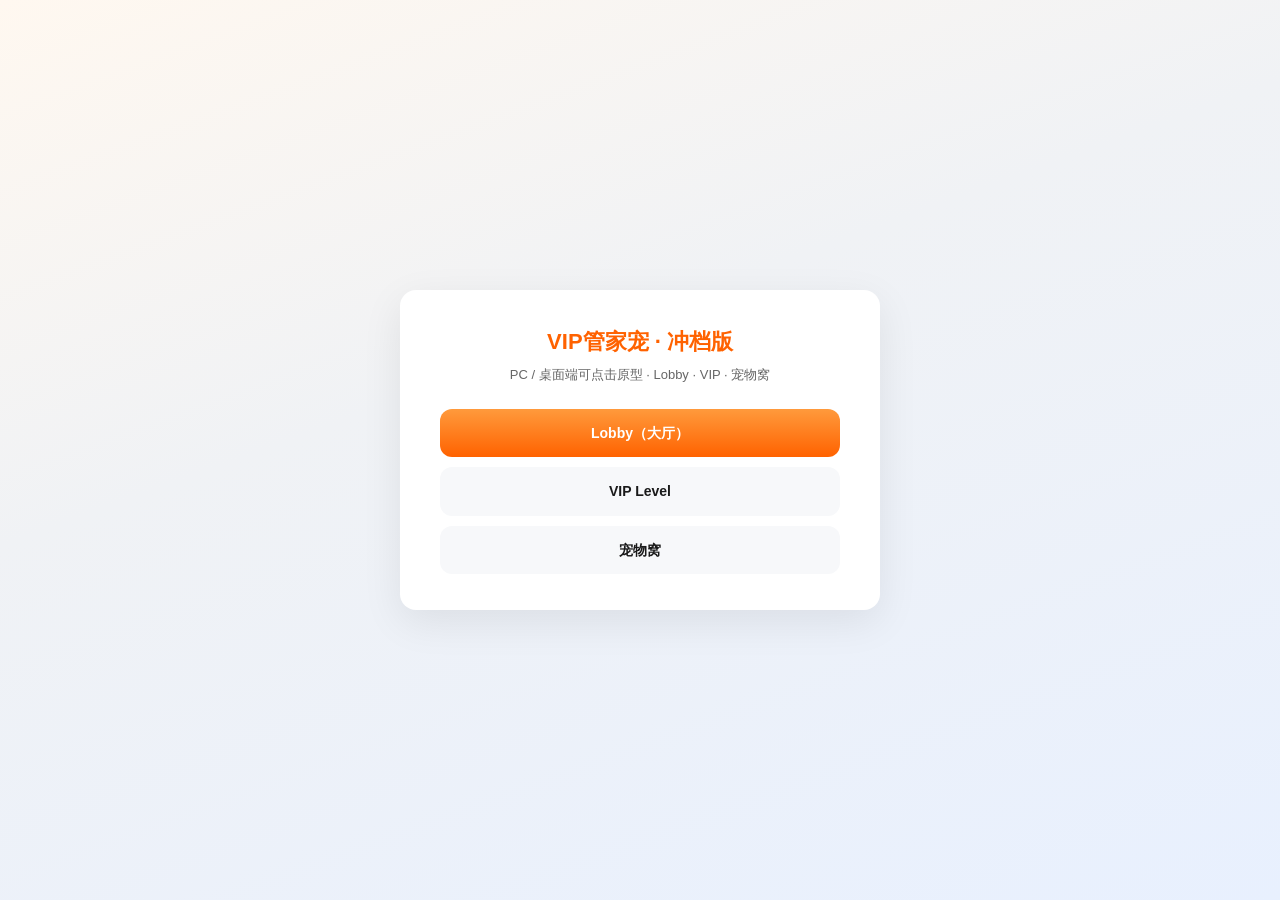
==== c-end/index.html @ 407ac178 "Add VIP管家宠 C-end prototype with Philippine mythic pets and form UI sheets. Lock the clickable PC/H5 " ====
<!DOCTYPE html>
<html lang="zh-CN">
<head>
  <meta charset="UTF-8">
  <meta name="viewport" content="width=device-width, initial-scale=1.0">
  <title>VIP管家宠 · PC 端入口</title>
  <link rel="stylesheet" href="css/styles.css">
</head>
<body>
  <div class="entry-page">
    <div class="entry-card">
      <h1>VIP管家宠 · 冲档版</h1>
      <p>PC / 桌面端可点击原型 · Lobby · VIP · 宠物窝</p>
      <div class="entry-links">
        <a class="primary" href="lobby.html">Lobby（大厅）</a>
        <a class="secondary" href="vip.html">VIP Level</a>
        <a class="secondary" href="pet.html">宠物窝</a>
      </div>
    </div>
  </div>
</body>
</html>
---- c-end/css/styles.css ----
/* VIP管家宠 · 冲档版 — Juan365-like bright lobby */

:root {
  --bg: #f0f2f5;
  --bg-soft: #f7f8fa;
  --card: #ffffff;
  --text: #1a1a1a;
  --text-2: #666;
  --text-3: #999;
  --border: #e8e8e8;
  --orange: #ff7a00;
  --orange-deep: #ff6200;
  --orange-soft: #fff4eb;
  --green: #22c55e;
  --green-deep: #16a34a;
  --blue: #3b82f6;
  --blue-banner: #1d6fe8;
  --red: #ef4444;
  --gold: #f5a623;
  --shadow: 0 2px 8px rgba(0, 0, 0, 0.06);
  --radius: 12px;
  --radius-sm: 8px;
  --sidebar-w: 220px;
  --header-h: 56px;
  --font: "Segoe UI", "PingFang SC", "Hiragino Sans GB", "Microsoft YaHei", sans-serif;
}

*,
*::before,
*::after {
  box-sizing: border-box;
  margin: 0;
  padding: 0;
}

html,
body {
  height: 100%;
  font-family: var(--font);
  background: var(--bg);
  color: var(--text);
  font-size: 14px;
  line-height: 1.45;
  -webkit-font-smoothing: antialiased;
}

a {
  color: inherit;
  text-decoration: none;
}

button {
  font-family: inherit;
  cursor: pointer;
  border: none;
  background: none;
}

img {
  max-width: 100%;
  display: block;
}

/* ——— Header ——— */
.c-header {
  position: sticky;
  top: 0;
  z-index: 100;
  height: var(--header-h);
  background: #fff;
  border-bottom: 1px solid var(--border);
  display: flex;
  align-items: center;
  padding: 0 20px;
  gap: 16px;
}

.c-logo {
  display: flex;
  align-items: center;
  gap: 8px;
  font-weight: 800;
  font-size: 20px;
  letter-spacing: -0.02em;
  color: var(--orange);
  flex-shrink: 0;
}

.c-logo-mark {
  width: 32px;
  height: 32px;
  border-radius: 8px;
  background: linear-gradient(135deg, #ff9a3c, #ff6200);
  display: grid;
  place-items: center;
  color: #fff;
  font-size: 14px;
  font-weight: 900;
  box-shadow: 0 2px 6px rgba(255, 98, 0, 0.35);
}

.c-search {
  width: 36px;
  height: 36px;
  border-radius: 50%;
  display: grid;
  place-items: center;
  color: var(--text-2);
  transition: background 0.15s;
}
.c-search:hover {
  background: var(--bg);
}

.c-header-spacer {
  flex: 1;
}

.c-balances {
  display: flex;
  flex-direction: column;
  gap: 2px;
  font-size: 13px;
  font-weight: 600;
  line-height: 1.2;
}

.c-bal-row {
  display: flex;
  align-items: center;
  gap: 6px;
}

.c-coin {
  width: 18px;
  height: 18px;
  border-radius: 50%;
  display: grid;
  place-items: center;
  font-size: 10px;
  font-weight: 800;
  color: #fff;
}
.c-coin.p {
  background: linear-gradient(135deg, #f5c542, #e8961a);
}
.c-coin.g {
  background: linear-gradient(135deg, #ff8a65, #e53935);
}

.c-btn-refresh {
  width: 28px;
  height: 28px;
  border-radius: 50%;
  color: var(--text-3);
  display: grid;
  place-items: center;
  transition: transform 0.4s;
}
.c-btn-refresh.spinning {
  animation: spin 0.7s linear;
}
@keyframes spin {
  to {
    transform: rotate(360deg);
  }
}

.c-btn-deposit {
  background: linear-gradient(180deg, #ff9a3c, var(--orange-deep));
  color: #fff;
  font-weight: 700;
  font-size: 14px;
  padding: 8px 22px;
  border-radius: 20px;
  box-shadow: 0 2px 8px rgba(255, 98, 0, 0.35);
  transition: transform 0.12s, filter 0.12s;
}
.c-btn-deposit:hover {
  filter: brightness(1.05);
  transform: translateY(-1px);
}

.c-avatar {
  width: 36px;
  height: 36px;
  border-radius: 50%;
  background: linear-gradient(135deg, #ffe0b2, #ffcc80);
  border: 2px solid #fff;
  box-shadow: 0 0 0 1px var(--border);
  display: grid;
  place-items: center;
  font-size: 16px;
  position: relative;
}
.c-avatar .crown {
  position: absolute;
  top: -8px;
  right: -4px;
  font-size: 12px;
}

.c-icon-btn {
  width: 36px;
  height: 36px;
  border-radius: 50%;
  display: grid;
  place-items: center;
  color: var(--text-2);
}
.c-icon-btn:hover {
  background: var(--bg);
}

/* ——— Layout ——— */
.c-layout {
  display: grid;
  grid-template-columns: var(--sidebar-w) 1fr;
  min-height: calc(100vh - var(--header-h));
  max-width: 1400px;
  margin: 0 auto;
}

.c-sidebar {
  padding: 12px 10px 24px;
  display: flex;
  flex-direction: column;
  gap: 10px;
}

.c-main {
  padding: 12px 16px 40px;
  min-width: 0;
}

/* ——— Sidebar cards ——— */
.side-card {
  background: var(--card);
  border-radius: var(--radius);
  padding: 12px;
  box-shadow: var(--shadow);
}

.side-card.cashback {
  display: flex;
  flex-direction: column;
  gap: 8px;
}

.cb-row {
  display: flex;
  align-items: center;
  justify-content: space-between;
  gap: 8px;
}

.cb-label {
  font-size: 12px;
  color: var(--text-2);
}
.cb-amount {
  font-size: 18px;
  font-weight: 800;
  color: var(--text);
}
.cb-amount.mystery {
  letter-spacing: 2px;
  color: var(--text-3);
}

.cb-timer {
  font-size: 11px;
  color: var(--orange);
  font-weight: 600;
}

.btn-claim {
  background: var(--green);
  color: #fff;
  font-weight: 700;
  font-size: 12px;
  padding: 6px 14px;
  border-radius: 16px;
  white-space: nowrap;
  transition: filter 0.12s, transform 0.12s;
}
.btn-claim:hover:not(:disabled) {
  filter: brightness(1.08);
  transform: scale(1.03);
}
.btn-claim:disabled {
  background: #bbb;
  cursor: not-allowed;
}

.btn-claim-orange {
  background: var(--orange);
}

/* Bonus Mission / XP bar */
.mission-card {
  background: var(--card);
  border-radius: var(--radius);
  padding: 12px;
  box-shadow: var(--shadow);
  cursor: pointer;
  transition: box-shadow 0.15s, transform 0.15s;
  border: 1px solid transparent;
}
.mission-card:hover {
  border-color: #ffd4a8;
  box-shadow: 0 4px 14px rgba(255, 122, 0, 0.15);
  transform: translateY(-1px);
}

.mission-title {
  display: flex;
  align-items: center;
  justify-content: space-between;
  font-weight: 700;
  font-size: 13px;
  margin-bottom: 8px;
}
.mission-title .link {
  font-size: 11px;
  color: var(--orange);
  font-weight: 600;
}

.mission-pct {
  font-size: 12px;
  color: var(--orange);
  font-weight: 700;
}

.xp-bar {
  height: 8px;
  background: #eee;
  border-radius: 4px;
  overflow: hidden;
  margin-bottom: 6px;
}
.xp-bar-fill {
  height: 100%;
  background: linear-gradient(90deg, #ffb347, var(--orange));
  border-radius: 4px;
  transition: width 0.45s ease;
}

.mission-hint {
  font-size: 11px;
  color: var(--text-3);
  line-height: 1.4;
}

/* Pet HUD */
.pet-hud {
  background: linear-gradient(135deg, #fff8f0, #fff);
  border: 1px solid #ffe0c2;
  border-radius: var(--radius);
  padding: 12px;
  display: flex;
  gap: 10px;
  align-items: center;
  box-shadow: var(--shadow);
}

.pet-avatar {
  width: 52px;
  height: 52px;
  border-radius: 50%;
  background: linear-gradient(160deg, #ffe8c8, #ffc07a);
  display: grid;
  place-items: center;
  font-size: 28px;
  position: relative;
  flex-shrink: 0;
  box-shadow: inset 0 -4px 8px rgba(255, 122, 0, 0.15);
}

.pet-badge {
  position: absolute;
  bottom: -4px;
  right: -6px;
  background: linear-gradient(135deg, #ff9a3c, #ff6200);
  color: #fff;
  font-size: 9px;
  font-weight: 800;
  padding: 2px 6px;
  border-radius: 8px;
  border: 2px solid #fff;
  white-space: nowrap;
}

.pet-info {
  flex: 1;
  min-width: 0;
}
.pet-name {
  font-weight: 700;
  font-size: 13px;
}
.pet-xp-text {
  font-size: 11px;
  color: var(--text-3);
  margin-top: 2px;
}

/* Daily tasks */
.tasks-card {
  background: linear-gradient(180deg, #fff5eb, #fff);
  border-radius: var(--radius);
  padding: 12px;
  box-shadow: var(--shadow);
  border: 1px solid #ffe8d0;
}
.tasks-head {
  display: flex;
  align-items: center;
  gap: 8px;
  font-weight: 800;
  color: var(--orange-deep);
  margin-bottom: 10px;
  font-size: 13px;
}
.tasks-head .chest {
  font-size: 20px;
}

.task-item {
  display: flex;
  align-items: center;
  gap: 8px;
  padding: 8px 0;
  border-top: 1px solid #f5e6d6;
  font-size: 12px;
}
.task-item:first-of-type {
  border-top: none;
}
.task-desc {
  flex: 1;
  color: var(--text);
}
.task-xp {
  color: var(--orange);
  font-weight: 700;
  font-size: 11px;
}
.btn-task {
  background: var(--orange);
  color: #fff;
  font-size: 11px;
  font-weight: 700;
  padding: 4px 10px;
  border-radius: 12px;
}
.btn-task:disabled,
.btn-task.done {
  background: #ccc;
  cursor: default;
}

/* Nav menu */
.side-nav {
  background: var(--card);
  border-radius: var(--radius);
  padding: 6px;
  box-shadow: var(--shadow);
}
.nav-item {
  display: flex;
  align-items: center;
  gap: 10px;
  padding: 10px 12px;
  border-radius: 8px;
  font-size: 13px;
  color: var(--text-2);
  transition: background 0.12s;
}
.nav-item:hover {
  background: var(--bg-soft);
}
.nav-item.active {
  background: #fff0e6;
  color: var(--orange-deep);
  font-weight: 700;
}
.nav-item .ico {
  width: 20px;
  text-align: center;
  font-size: 16px;
}

.quick-links {
  display: flex;
  gap: 8px;
  justify-content: space-around;
  padding: 8px 4px;
}
.ql {
  display: flex;
  flex-direction: column;
  align-items: center;
  gap: 4px;
  font-size: 10px;
  color: var(--text-2);
}
.ql-ico {
  width: 36px;
  height: 36px;
  border-radius: 50%;
  background: var(--bg);
  display: grid;
  place-items: center;
  font-size: 16px;
}

.promo-row {
  display: flex;
  gap: 6px;
  margin-top: 4px;
}
.promo-row input {
  flex: 1;
  border: 1px solid var(--border);
  border-radius: 16px;
  padding: 6px 12px;
  font-size: 12px;
  outline: none;
}
.promo-row input:focus {
  border-color: var(--orange);
}

/* ——— Hero banner ——— */
.hero-banner {
  border-radius: var(--radius);
  overflow: hidden;
  background: linear-gradient(105deg, #1a5fd4 0%, #3b82f6 45%, #60a5fa 100%);
  min-height: 160px;
  position: relative;
  color: #fff;
  padding: 28px 32px;
  margin-bottom: 14px;
  box-shadow: 0 4px 16px rgba(29, 111, 232, 0.25);
}
.hero-banner::after {
  content: "";
  position: absolute;
  right: -20px;
  top: -30px;
  width: 220px;
  height: 220px;
  border-radius: 50%;
  background: rgba(255, 255, 255, 0.08);
  pointer-events: none;
}
.hero-kicker {
  font-size: 12px;
  opacity: 0.85;
  font-weight: 600;
  letter-spacing: 0.04em;
  text-transform: uppercase;
}
.hero-title {
  font-size: 28px;
  font-weight: 900;
  margin: 6px 0 8px;
  letter-spacing: -0.02em;
}
.hero-sub {
  font-size: 13px;
  opacity: 0.9;
  max-width: 420px;
}
.hero-coins {
  position: absolute;
  right: 40px;
  top: 50%;
  transform: translateY(-50%);
  font-size: 64px;
  opacity: 0.9;
  animation: floatY 3s ease-in-out infinite;
}
@keyframes floatY {
  0%,
  100% {
    transform: translateY(-50%);
  }
  50% {
    transform: translateY(calc(-50% - 8px));
  }
}

/* ——— VIP rush panel (replaces game halls) ——— */
.section-head {
  display: flex;
  align-items: center;
  justify-content: space-between;
  margin-bottom: 12px;
  gap: 12px;
  flex-wrap: wrap;
}
.section-title {
  font-size: 16px;
  font-weight: 800;
  display: flex;
  align-items: center;
  gap: 8px;
}
.section-actions {
  display: flex;
  gap: 8px;
  align-items: center;
}

.btn-ghost {
  background: #fff;
  border: 1px solid var(--border);
  color: var(--text-2);
  font-size: 12px;
  padding: 7px 12px;
  border-radius: 16px;
}
.btn-ghost:hover {
  border-color: var(--orange);
  color: var(--orange);
}

.btn-vip-cta {
  background: linear-gradient(180deg, #ff9a3c, var(--orange-deep));
  color: #fff;
  font-weight: 700;
  font-size: 13px;
  padding: 8px 16px;
  border-radius: 18px;
  box-shadow: 0 2px 8px rgba(255, 122, 0, 0.28);
  display: inline-flex;
  align-items: center;
  text-decoration: none;
  transition: transform 0.12s, filter 0.12s;
}
.btn-vip-cta:hover {
  filter: brightness(1.06);
  transform: translateY(-1px);
  color: #fff;
}

.vip-rush-panel {
  background: var(--card);
  border-radius: var(--radius);
  padding: 16px 18px;
  box-shadow: var(--shadow);
  border: 1px solid var(--border);
}
.rush-copy {
  font-size: 13px;
  color: var(--text-2);
  line-height: 1.55;
}
.rush-copy p {
  margin: 0 0 8px;
}
.rush-note {
  font-size: 12px;
  color: var(--text-3);
  margin-bottom: 0 !important;
}

/* ——— Feature cards row ——— */
.feature-row {
  display: grid;
  grid-template-columns: 1.4fr 1fr 1fr;
  gap: 12px;
  margin-bottom: 16px;
}
.feat-card {
  border-radius: var(--radius);
  overflow: hidden;
  min-height: 110px;
  position: relative;
  color: #fff;
  padding: 16px;
  box-shadow: var(--shadow);
}
.feat-card.video {
  background: linear-gradient(160deg, #0e4a7a, #1a6bb5);
  cursor: pointer;
}
.feat-card.video:hover {
  filter: brightness(1.05);
}
.feat-card.brand {
  background: linear-gradient(160deg, #1e3a5f, #2d5a87);
}
.feat-card.color {
  background: linear-gradient(160deg, #c2410c, #ea580c);
}
.feat-label {
  font-size: 11px;
  opacity: 0.8;
}
.feat-title {
  font-size: 16px;
  font-weight: 800;
  margin-top: 4px;
}
.feat-bar {
  position: absolute;
  bottom: 0;
  left: 0;
  right: 0;
  background: rgba(0, 0, 0, 0.35);
  padding: 6px 12px;
  font-size: 11px;
  font-weight: 600;
}

/* Floating right rail */
.float-rail {
  position: fixed;
  right: 16px;
  top: 50%;
  transform: translateY(-50%);
  display: flex;
  flex-direction: column;
  gap: 10px;
  z-index: 50;
}
.float-btn {
  width: 52px;
  height: 52px;
  border-radius: 50%;
  background: #fff;
  box-shadow: 0 4px 14px rgba(0, 0, 0, 0.12);
  display: grid;
  place-items: center;
  font-size: 22px;
  transition: transform 0.15s;
  position: relative;
}
.float-btn:hover {
  transform: scale(1.08);
}
.float-btn .tip {
  position: absolute;
  right: 60px;
  background: rgba(0, 0, 0, 0.75);
  color: #fff;
  font-size: 10px;
  padding: 4px 8px;
  border-radius: 4px;
  white-space: nowrap;
  opacity: 0;
  pointer-events: none;
  transition: opacity 0.15s;
}
.float-btn:hover .tip {
  opacity: 1;
}

/* Marquee footer */
.c-marquee {
  position: fixed;
  bottom: 0;
  left: 0;
  right: 0;
  background: #fff;
  border-top: 1px solid var(--border);
  padding: 6px 0;
  font-size: 11px;
  color: var(--text-3);
  overflow: hidden;
  z-index: 40;
  white-space: nowrap;
}
.c-marquee span {
  display: inline-block;
  padding-left: 100%;
  animation: marquee 28s linear infinite;
}
@keyframes marquee {
  to {
    transform: translateX(-100%);
  }
}

/* ——— Toast & XP float ——— */
.toast-wrap {
  position: fixed;
  top: 72px;
  left: 50%;
  transform: translateX(-50%);
  z-index: 300;
  display: flex;
  flex-direction: column;
  gap: 8px;
  align-items: center;
  pointer-events: none;
}
.toast {
  background: rgba(26, 26, 26, 0.88);
  color: #fff;
  padding: 10px 18px;
  border-radius: 20px;
  font-size: 13px;
  font-weight: 600;
  animation: toastIn 0.25s ease, toastOut 0.3s ease 2.2s forwards;
  box-shadow: 0 4px 16px rgba(0, 0, 0, 0.2);
}
.toast.success {
  background: rgba(22, 163, 74, 0.92);
}
@keyframes toastIn {
  from {
    opacity: 0;
    transform: translateY(-8px);
  }
}
@keyframes toastOut {
  to {
    opacity: 0;
    transform: translateY(-12px);
  }
}

.xp-float {
  position: fixed;
  z-index: 310;
  font-size: 18px;
  font-weight: 900;
  color: var(--orange);
  text-shadow: 0 1px 0 #fff, 0 2px 8px rgba(255, 122, 0, 0.4);
  pointer-events: none;
  animation: xpRise 1.1s ease-out forwards;
}
@keyframes xpRise {
  0% {
    opacity: 1;
    transform: translateY(0) scale(1);
  }
  100% {
    opacity: 0;
    transform: translateY(-60px) scale(1.2);
  }
}

/* ——— Level-up modal ——— */
.modal-overlay {
  position: fixed;
  inset: 0;
  background: rgba(0, 0, 0, 0.45);
  z-index: 400;
  display: flex;
  align-items: center;
  justify-content: center;
  opacity: 0;
  pointer-events: none;
  transition: opacity 0.2s;
  padding: 20px;
}
.modal-overlay.open {
  opacity: 1;
  pointer-events: auto;
}

.modal {
  background: #fff;
  border-radius: 16px;
  padding: 28px 24px;
  max-width: 400px;
  width: 100%;
  text-align: center;
  box-shadow: 0 20px 60px rgba(0, 0, 0, 0.2);
  transform: scale(0.9);
  transition: transform 0.25s cubic-bezier(0.22, 1, 0.36, 1);
}
.modal-overlay.open .modal {
  transform: scale(1);
}

.levelup-burst {
  font-size: 56px;
  animation: bounceIn 0.5s ease;
}
@keyframes bounceIn {
  0% {
    transform: scale(0);
  }
  60% {
    transform: scale(1.15);
  }
  100% {
    transform: scale(1);
  }
}
.modal h3 {
  font-size: 22px;
  font-weight: 900;
  margin: 8px 0;
  color: var(--orange-deep);
}
.modal p {
  color: var(--text-2);
  font-size: 13px;
  margin-bottom: 18px;
}
.modal .btn-ok {
  background: linear-gradient(180deg, #ff9a3c, var(--orange-deep));
  color: #fff;
  font-weight: 700;
  padding: 10px 32px;
  border-radius: 20px;
}

/* Support claim modal */
.benefit-list {
  text-align: left;
  margin: 12px 0 18px;
  font-size: 13px;
  color: var(--text-2);
  line-height: 1.6;
}

/* ——— VIP PAGE ——— */
.vip-page {
  max-width: 1100px;
  margin: 0 auto;
  padding: 16px 20px 48px;
}

.vip-back {
  display: inline-flex;
  align-items: center;
  gap: 6px;
  font-size: 13px;
  color: var(--text-2);
  margin-bottom: 14px;
  font-weight: 600;
}
.vip-back:hover {
  color: var(--orange);
}

.vip-top {
  display: grid;
  grid-template-columns: 1fr 1.15fr;
  gap: 14px;
  margin-bottom: 16px;
}

.status-card {
  background: linear-gradient(135deg, #ff9a3c 0%, #ff6200 55%, #ff4d00 100%);
  border-radius: 14px;
  padding: 20px;
  color: #fff;
  display: flex;
  gap: 16px;
  align-items: center;
  box-shadow: 0 6px 20px rgba(255, 98, 0, 0.35);
  position: relative;
  overflow: hidden;
  min-height: 150px;
}
.status-card::before {
  content: "";
  position: absolute;
  width: 160px;
  height: 160px;
  border-radius: 50%;
  background: rgba(255, 255, 255, 0.1);
  right: -40px;
  top: -40px;
}

.vip-shield {
  width: 88px;
  height: 88px;
  flex-shrink: 0;
  position: relative;
  z-index: 1;
  filter: drop-shadow(0 4px 8px rgba(0, 0, 0, 0.2));
}
.vip-shield svg {
  width: 100%;
  height: 100%;
}

.status-meta {
  position: relative;
  z-index: 1;
  flex: 1;
}
.status-meta .tier {
  font-size: 15px;
  font-weight: 600;
  opacity: 0.95;
}
.status-meta .tier strong,
.status-meta .lvl strong {
  font-size: 22px;
  font-weight: 900;
}
.status-meta .lvl {
  font-size: 14px;
  margin-top: 2px;
  opacity: 0.95;
}

.vip-progress {
  margin-top: 12px;
}
.vip-progress-bar {
  height: 10px;
  background: rgba(255, 255, 255, 0.3);
  border-radius: 5px;
  overflow: hidden;
}
.vip-progress-fill {
  height: 100%;
  background: #fff;
  border-radius: 5px;
  transition: width 0.45s ease;
  box-shadow: 0 0 8px rgba(255, 255, 255, 0.6);
}
.vip-progress-text {
  font-size: 11px;
  margin-top: 6px;
  opacity: 0.9;
}

.carousel-card {
  background: var(--card);
  border-radius: 14px;
  padding: 16px 18px;
  box-shadow: var(--shadow);
  display: flex;
  flex-direction: column;
}
.carousel-head {
  display: flex;
  justify-content: space-between;
  align-items: flex-start;
  margin-bottom: 12px;
}
.carousel-head h2 {
  font-size: 15px;
  font-weight: 800;
}
.cashback-rate {
  text-align: right;
  font-size: 12px;
  color: var(--text-2);
}
.cashback-rate .rate {
  font-size: 22px;
  font-weight: 900;
  color: var(--orange);
  display: flex;
  align-items: center;
  gap: 6px;
  justify-content: flex-end;
}
.pie {
  width: 18px;
  height: 18px;
  border-radius: 50%;
  background: conic-gradient(var(--orange) 0 50%, var(--green) 50% 100%);
}

.carousel-track-wrap {
  overflow: hidden;
  flex: 1;
  position: relative;
}
.carousel-track {
  display: flex;
  gap: 12px;
  transition: transform 0.35s ease;
  padding: 4px 0;
}
.vip-tier-card {
  flex: 0 0 200px;
  background: linear-gradient(160deg, #fff8f0, #fff);
  border: 1px solid #ffe0c2;
  border-radius: 12px;
  padding: 14px;
  text-align: center;
  transition: border-color 0.2s, box-shadow 0.2s;
}
.vip-tier-card.active {
  border-color: var(--orange);
  box-shadow: 0 4px 14px rgba(255, 122, 0, 0.2);
}
.vip-tier-card .badge-ico {
  font-size: 40px;
  margin-bottom: 4px;
}
.vip-tier-card .tn {
  font-weight: 900;
  font-size: 16px;
  color: var(--orange-deep);
}
.vip-tier-card .meta {
  font-size: 11px;
  color: var(--text-3);
  margin-top: 6px;
  line-height: 1.5;
}

.carousel-dots {
  display: flex;
  justify-content: center;
  gap: 6px;
  margin-top: 10px;
}
.carousel-dots button {
  width: 8px;
  height: 8px;
  border-radius: 50%;
  background: #ddd;
}
.carousel-dots button.active {
  background: var(--orange);
  width: 18px;
  border-radius: 4px;
}

.carousel-nav {
  display: flex;
  gap: 8px;
  margin-top: 8px;
  justify-content: flex-end;
}
.carousel-nav button {
  width: 28px;
  height: 28px;
  border-radius: 50%;
  border: 1px solid var(--border);
  color: var(--text-2);
  font-size: 14px;
}
.carousel-nav button:hover {
  border-color: var(--orange);
  color: var(--orange);
}

/* Tabs */
.vip-tabs {
  display: flex;
  gap: 8px;
  margin-bottom: 14px;
}
.vip-tab {
  padding: 10px 22px;
  border-radius: 20px;
  font-weight: 700;
  font-size: 13px;
  background: #fff;
  color: var(--text);
  box-shadow: var(--shadow);
  transition: background 0.15s, color 0.15s;
}
.vip-tab.active {
  background: var(--orange);
  color: #fff;
  box-shadow: 0 2px 8px rgba(255, 122, 0, 0.35);
}

.tab-panel {
  display: none;
}
.tab-panel.active {
  display: block;
  animation: fadeIn 0.25s ease;
}
@keyframes fadeIn {
  from {
    opacity: 0;
    transform: translateY(4px);
  }
  to {
    opacity: 1;
    transform: none;
  }
}

.benefits-grid {
  display: grid;
  grid-template-columns: repeat(3, 1fr);
  gap: 12px;
}
.benefit-card {
  background: #fff;
  border-radius: var(--radius);
  padding: 16px;
  box-shadow: var(--shadow);
  cursor: pointer;
  transition: transform 0.12s, box-shadow 0.15s;
  position: relative;
  border: 1px solid transparent;
}
.benefit-card:hover {
  transform: translateY(-2px);
  box-shadow: 0 6px 18px rgba(0, 0, 0, 0.08);
  border-color: #c8f0d4;
}
.benefit-check {
  width: 24px;
  height: 24px;
  border-radius: 50%;
  background: var(--green);
  color: #fff;
  display: grid;
  place-items: center;
  font-size: 12px;
  font-weight: 900;
  margin-bottom: 10px;
}
.benefit-card h4 {
  font-size: 13px;
  font-weight: 800;
  margin-bottom: 6px;
  line-height: 1.35;
}
.benefit-card p {
  font-size: 12px;
  color: var(--text-3);
  line-height: 1.45;
}

.guide-content,
.rewards-content {
  background: #fff;
  border-radius: var(--radius);
  padding: 20px 24px;
  box-shadow: var(--shadow);
}
.guide-content h4,
.rewards-content h4 {
  font-size: 14px;
  font-weight: 800;
  margin: 16px 0 8px;
  color: var(--orange-deep);
}
.guide-content h4:first-child,
.rewards-content h4:first-child {
  margin-top: 0;
}
.guide-content ul,
.rewards-content ul {
  padding-left: 18px;
  color: var(--text-2);
  font-size: 13px;
  line-height: 1.7;
}
.guide-content table {
  width: 100%;
  border-collapse: collapse;
  font-size: 13px;
  margin-top: 8px;
}
.guide-content th,
.guide-content td {
  border: 1px solid var(--border);
  padding: 8px 10px;
  text-align: left;
}
.guide-content th {
  background: var(--bg-soft);
  font-weight: 700;
}

.demo-bar {
  margin-top: 16px;
  display: flex;
  gap: 10px;
  flex-wrap: wrap;
  align-items: center;
}
.btn-demo-xp {
  background: linear-gradient(180deg, #60a5fa, #2563eb);
  color: #fff;
  font-weight: 700;
  padding: 10px 18px;
  border-radius: 18px;
  font-size: 13px;
  box-shadow: 0 2px 8px rgba(37, 99, 235, 0.3);
}
.btn-demo-xp:hover {
  filter: brightness(1.06);
}

.entry-page {
  min-height: 100vh;
  display: flex;
  align-items: center;
  justify-content: center;
  background: linear-gradient(160deg, #fff8f0, #f0f2f5 40%, #e8f0fe);
  padding: 24px;
}
.entry-card {
  background: #fff;
  border-radius: 16px;
  padding: 36px 40px;
  max-width: 480px;
  width: 100%;
  box-shadow: 0 12px 40px rgba(0, 0, 0, 0.08);
  text-align: center;
}
.entry-card h1 {
  font-size: 22px;
  font-weight: 900;
  color: var(--orange-deep);
  margin-bottom: 8px;
}
.entry-card p {
  color: var(--text-2);
  font-size: 13px;
  margin-bottom: 24px;
}
.entry-links {
  display: flex;
  flex-direction: column;
  gap: 10px;
}
.entry-links a {
  display: block;
  padding: 14px;
  border-radius: 12px;
  font-weight: 700;
  background: var(--bg-soft);
  transition: background 0.12s, color 0.12s;
}
.entry-links a.primary {
  background: linear-gradient(180deg, #ff9a3c, var(--orange-deep));
  color: #fff;
}
.entry-links a:hover {
  filter: brightness(1.04);
}
.entry-links a.secondary:hover {
  background: var(--orange-soft);
  color: var(--orange-deep);
}

/* ——— Pet nest / QQ宠物 care page ——— */
.pet-hud {
  cursor: pointer;
  transition: transform 0.15s, box-shadow 0.15s;
  position: relative;
}
.pet-hud:hover {
  transform: translateY(-1px);
  box-shadow: 0 4px 14px rgba(255, 122, 0, 0.18);
}
.pet-hud-cta {
  display: block;
  margin-top: 6px;
  font-size: 11px;
  font-weight: 700;
  color: var(--orange-deep);
}
.pet-hud-link {
  display: block;
  color: inherit;
  text-decoration: none;
}

.pet-page {
  max-width: 1080px;
  margin: 0 auto;
  padding: 16px 20px 48px;
}
.pet-page-nav {
  display: flex;
  align-items: center;
  justify-content: space-between;
  margin-bottom: 14px;
  gap: 12px;
}
.pet-page-links {
  font-size: 13px;
  color: var(--text-3);
}
.pet-page-links a {
  color: var(--orange-deep);
  font-weight: 600;
}
.pet-page-links .here {
  color: var(--text);
  font-weight: 700;
}
.pet-page-links .sep {
  margin: 0 6px;
  color: var(--text-3);
}

.pet-care-layout {
  display: grid;
  grid-template-columns: 1.35fr 0.9fr;
  gap: 16px;
  align-items: start;
}

.pet-stage-card {
  background: var(--card);
  border-radius: var(--radius);
  border: 1px solid var(--border);
  box-shadow: var(--shadow);
  padding: 14px;
  overflow: hidden;
}

.pet-stage-sky {
  position: relative;
  height: 320px;
  border-radius: 14px;
  overflow: hidden;
  background:
    linear-gradient(180deg, #c8e4ff 0%, #e8f4ff 42%, #fff6e8 70%, #ffe8c8 100%);
  border: 1px solid #e0ecf8;
}
.pet-stage-sky[data-stage="baby"] {
  background: linear-gradient(180deg, #dff0ff 0%, #fff5e6 100%);
}
.pet-stage-sky[data-stage="elite"] {
  background: linear-gradient(180deg, #b8d4ff 0%, #ffe0b0 55%, #ffd08a 100%);
}
.pet-stage-sky[data-stage="legend"] {
  background: linear-gradient(180deg, #9ec5ff 0%, #ffd78a 50%, #ffb347 100%);
}

.pet-cloud {
  position: absolute;
  background: rgba(255, 255, 255, 0.85);
  border-radius: 40px;
  filter: blur(0.2px);
  animation: petCloud 12s ease-in-out infinite;
}
.pet-cloud.c1 {
  width: 90px;
  height: 28px;
  top: 28px;
  left: 12%;
}
.pet-cloud.c2 {
  width: 70px;
  height: 22px;
  top: 52px;
  right: 14%;
  animation-delay: -4s;
}
@keyframes petCloud {
  0%,
  100% {
    transform: translateX(0);
  }
  50% {
    transform: translateX(18px);
  }
}

.pet-stage-floor {
  position: absolute;
  left: 0;
  right: 0;
  bottom: 0;
  height: 38%;
  background: linear-gradient(180deg, transparent, rgba(255, 180, 80, 0.18) 30%, rgba(255, 160, 60, 0.28));
}

.pet-stage-row {
  position: absolute;
  left: 0;
  right: 0;
  bottom: 36px;
  z-index: 2;
  display: flex;
  align-items: flex-end;
  justify-content: center;
  gap: 10px;
  padding: 0 12px;
  pointer-events: none;
}
.pet-stage-row > * {
  pointer-events: auto;
}
.pet-figure {
  position: relative;
  left: auto;
  bottom: auto;
  transform: none;
  width: 180px;
  height: 180px;
  z-index: 2;
  flex: 0 0 auto;
}
.pet-speech-bubble {
  position: absolute;
  left: 50%;
  top: 18px;
  transform: translateX(-50%);
  z-index: 4;
  max-width: 78%;
  padding: 8px 12px;
  border-radius: 14px;
  background: rgba(255, 255, 255, 0.95);
  border: 1px solid #ffd4a8;
  color: #5a3a1a;
  font-size: 13px;
  font-weight: 700;
  box-shadow: 0 6px 16px rgba(90, 50, 10, 0.12);
  text-align: center;
  animation: petBubbleIn 0.35s ease;
}
.pet-speech-bubble::after {
  content: '';
  position: absolute;
  left: 50%;
  bottom: -7px;
  width: 12px;
  height: 12px;
  background: rgba(255, 255, 255, 0.95);
  border-right: 1px solid #ffd4a8;
  border-bottom: 1px solid #ffd4a8;
  transform: translateX(-50%) rotate(45deg);
}
@keyframes petBubbleIn {
  from { opacity: 0; transform: translateX(-50%) translateY(6px); }
  to { opacity: 1; transform: translateX(-50%) translateY(0); }
}
.pet-next-form {
  width: 108px;
  min-height: 132px;
  border-radius: 16px;
  border: 1.5px dashed rgba(120, 80, 40, 0.35);
  background: rgba(255, 255, 255, 0.55);
  display: flex;
  flex-direction: column;
  align-items: center;
  justify-content: center;
  gap: 2px;
  padding: 10px 8px;
  cursor: pointer;
  color: #6a4a28;
  backdrop-filter: blur(4px);
  transition: transform 0.15s, border-color 0.15s, background 0.15s;
}
.pet-next-form:hover {
  transform: translateY(-2px);
  border-color: var(--orange);
  background: rgba(255, 255, 255, 0.78);
}
.pet-next-form.is-ultimate {
  border-style: solid;
  border-color: #f5c542;
  background: linear-gradient(160deg, rgba(255, 248, 220, 0.9), rgba(255, 255, 255, 0.75));
}
.pet-next-form .pet-next-emoji {
  font-size: 34px;
  line-height: 1.1;
  filter: grayscale(0.35) brightness(0.92);
  opacity: 0.72;
}
.pet-next-form.is-ultimate .pet-next-emoji {
  filter: none;
  opacity: 1;
}
.pet-next-form .pet-next-lock {
  font-size: 12px;
  opacity: 0.8;
}
.pet-next-form.is-ultimate .pet-next-lock { display: none; }
.pet-next-form .pet-next-label {
  font-size: 10px;
  font-weight: 800;
  letter-spacing: 0.02em;
  color: var(--text-3);
}
.pet-next-form .pet-next-name {
  font-size: 12px;
  font-weight: 800;
  text-align: center;
}
.pet-next-form .pet-next-hint {
  font-size: 10px;
  color: var(--orange-deep);
  text-align: center;
  line-height: 1.25;
  margin-top: 2px;
}
.pet-needs-bar {
  margin: 10px 12px 0;
  display: flex;
  flex-wrap: wrap;
  gap: 6px;
}
.pet-needs-bar:empty { display: none; }
.pet-need-chip {
  display: inline-flex;
  align-items: center;
  gap: 6px;
  padding: 6px 10px;
  border-radius: 999px;
  font-size: 12px;
  font-weight: 700;
  border: 1px solid #ffd0a8;
  background: #fff7ef;
  color: #7a3d10;
}
.pet-need-chip.is-active {
  background: linear-gradient(135deg, #ffe0c2, #fff4e8);
  border-color: #ff9a3c;
  color: #b45309;
  animation: needPulse 1.6s ease-in-out infinite;
}
.pet-need-chip.is-satisfied {
  background: #f3faf3;
  border-color: #b7e0b7;
  color: #2f6b2f;
}
.pet-need-chip .cd {
  font-variant-numeric: tabular-nums;
  font-size: 11px;
  opacity: 0.85;
}
@keyframes needPulse {
  0%, 100% { box-shadow: 0 0 0 0 rgba(255, 122, 0, 0.2); }
  50% { box-shadow: 0 0 0 5px rgba(255, 122, 0, 0); }
}
.pet-evolve-progress {
  margin-top: 6px;
  font-size: 12px;
  font-weight: 700;
  color: var(--orange-deep);
}
.pet-evolve-progress.is-ultimate {
  color: #8a6a00;
}
.pet-glow {
  position: absolute;
  inset: 18% 10% 8%;
  background: radial-gradient(circle, rgba(255, 255, 255, 0.7), transparent 70%);
  pointer-events: none;
}
.pet-body {
  width: 100%;
  height: 100%;
  animation: petIdle 2.4s ease-in-out infinite;
}
.pet-svg {
  width: 100%;
  height: 100%;
  overflow: visible;
}
@keyframes petIdle {
  0%,
  100% {
    transform: translateY(0);
  }
  50% {
    transform: translateY(-6px);
  }
}
.pet-figure.bounce .pet-body {
  animation: petBounce 0.55s ease;
}
.pet-figure.wiggle .pet-body {
  animation: petWiggle 0.55s ease;
}
.pet-figure.sparkle .pet-body {
  animation: petSparkle 0.55s ease;
}
@keyframes petBounce {
  0% {
    transform: scale(1);
  }
  35% {
    transform: scale(1.08) translateY(-14px);
  }
  100% {
    transform: scale(1);
  }
}
@keyframes petWiggle {
  0%,
  100% {
    transform: rotate(0);
  }
  25% {
    transform: rotate(-8deg) translateX(-6px);
  }
  75% {
    transform: rotate(8deg) translateX(6px);
  }
}
@keyframes petSparkle {
  0% {
    transform: scale(1);
    filter: brightness(1);
  }
  40% {
    transform: scale(1.06);
    filter: brightness(1.15);
  }
  100% {
    transform: scale(1);
    filter: brightness(1);
  }
}

.pet-react {
  position: absolute;
  top: 8%;
  right: 6%;
  font-size: 28px;
  opacity: 0;
  transform: translateY(8px) scale(0.6);
  pointer-events: none;
}
.pet-react.show {
  animation: petReactPop 0.9s ease forwards;
}
@keyframes petReactPop {
  0% {
    opacity: 0;
    transform: translateY(8px) scale(0.6);
  }
  30% {
    opacity: 1;
    transform: translateY(-6px) scale(1.15);
  }
  100% {
    opacity: 0;
    transform: translateY(-28px) scale(1);
  }
}

.pet-stage-badge {
  position: absolute;
  left: 14px;
  bottom: 12px;
  z-index: 3;
  background: rgba(255, 255, 255, 0.92);
  border: 1px solid #ffe0c2;
  border-radius: 10px;
  padding: 8px 12px;
  box-shadow: var(--shadow);
}
.pet-stage-title {
  display: block;
  font-weight: 800;
  color: var(--orange-deep);
  font-size: 14px;
}
.pet-stage-meta {
  display: block;
  font-size: 11px;
  color: var(--text-3);
  margin-top: 2px;
}

.pet-stats {
  display: grid;
  grid-template-columns: 1fr 1fr;
  gap: 10px 14px;
  margin-top: 14px;
}
.pet-stat-label {
  display: flex;
  justify-content: space-between;
  font-size: 12px;
  font-weight: 600;
  margin-bottom: 4px;
  color: var(--text);
}
.pet-stat-val {
  color: var(--text-2);
  font-variant-numeric: tabular-nums;
}
.pet-stat-bar {
  height: 8px;
  background: #f0f2f5;
  border-radius: 99px;
  overflow: hidden;
}
.pet-stat-fill {
  height: 100%;
  border-radius: 99px;
  transition: width 0.35s ease;
}
.pet-stat-fill.hunger {
  background: linear-gradient(90deg, #ffb347, var(--orange));
}
.pet-stat-fill.mood {
  background: linear-gradient(90deg, #fbbf24, #f59e0b);
}
.pet-stat-fill.clean {
  background: linear-gradient(90deg, #7dd3fc, #3b82f6);
}
.pet-stat-fill.health {
  background: linear-gradient(90deg, #86efac, var(--green));
}
.pet-stat-fill.low {
  filter: saturate(1.1);
  background: linear-gradient(90deg, #fca5a5, var(--red)) !important;
}
.pet-hint {
  margin-top: 12px;
  font-size: 12px;
  color: var(--text-3);
}

.pet-side {
  display: flex;
  flex-direction: column;
  gap: 12px;
}
.pet-actions-card,
.pet-inv-card,
.pet-vip-card {
  background: var(--card);
  border: 1px solid var(--border);
  border-radius: var(--radius);
  box-shadow: var(--shadow);
  padding: 14px;
}
.pet-actions-card {
  background: linear-gradient(180deg, #fff8f0, #fff);
  border-color: #ffe0c2;
}
.pet-side-title {
  font-size: 15px;
  font-weight: 800;
  color: var(--orange-deep);
}
.pet-side-sub {
  font-size: 12px;
  color: var(--text-3);
  margin: 4px 0 12px;
}

.pet-actions {
  display: grid;
  grid-template-columns: repeat(3, 1fr);
  gap: 8px;
}
.pet-act {
  position: relative;
  display: flex;
  flex-direction: column;
  align-items: center;
  gap: 4px;
  padding: 12px 8px;
  border-radius: var(--radius-sm);
  background: #fff;
  border: 1px solid #ffe0c2;
  transition: transform 0.12s, border-color 0.12s, box-shadow 0.12s;
}
.pet-act .pet-need-dot {
  display: none;
  position: absolute;
  top: 6px;
  right: 8px;
  width: 9px;
  height: 9px;
  border-radius: 50%;
  background: #ff5a1f;
  box-shadow: 0 0 0 2px #fff;
}
.pet-act.has-need .pet-need-dot { display: block; }
.pet-act.has-need {
  border-color: #ff9a3c;
  box-shadow: 0 0 0 1px rgba(255, 122, 0, 0.15);
}
.pet-act:hover {
  transform: translateY(-2px);
  border-color: var(--orange);
  box-shadow: 0 4px 12px rgba(255, 122, 0, 0.15);
}
.pet-act:active {
  transform: translateY(0) scale(0.98);
}
.pet-act-ico {
  font-size: 26px;
  line-height: 1;
}
.pet-act-name {
  font-weight: 800;
  font-size: 13px;
}
.pet-act-xp {
  font-size: 11px;
  color: var(--orange);
  font-weight: 700;
}

.pet-inv-list {
  display: flex;
  flex-direction: column;
  gap: 10px;
}
.pet-inv-row {
  display: flex;
  align-items: center;
  gap: 10px;
  padding: 10px;
  border-radius: var(--radius-sm);
  background: var(--bg-soft);
  border: 1px solid var(--border);
}
.pet-inv-ico {
  width: 40px;
  height: 40px;
  border-radius: 10px;
  background: #fff;
  display: grid;
  place-items: center;
  font-size: 22px;
  flex-shrink: 0;
  border: 1px solid #ffe8d0;
}
.pet-inv-info {
  flex: 1;
  min-width: 0;
}
.pet-inv-name {
  font-weight: 700;
  font-size: 13px;
}
.pet-inv-qty {
  color: var(--orange-deep);
  font-weight: 800;
}
.pet-inv-desc {
  font-size: 11px;
  color: var(--text-3);
  margin-top: 2px;
}
.pet-inv-btns {
  display: flex;
  flex-direction: column;
  gap: 4px;
}
.btn-pet-use,
.btn-pet-buy {
  font-size: 11px;
  font-weight: 700;
  padding: 5px 10px;
  border-radius: 6px;
  min-width: 52px;
}
.btn-pet-use {
  background: var(--green);
  color: #fff;
}
.btn-pet-use:hover:not(:disabled) {
  background: var(--green-deep);
}
.btn-pet-use:disabled {
  background: #c8c8c8;
  cursor: not-allowed;
}
.btn-pet-buy {
  background: var(--orange-soft);
  color: var(--orange-deep);
  border: 1px solid #ffe0c2;
}
.btn-pet-buy:hover {
  background: #ffe8d0;
}

.pet-vip-row {
  display: flex;
  align-items: center;
  justify-content: space-between;
  gap: 10px;
  margin-bottom: 8px;
}
.pet-vip-label {
  font-size: 11px;
  color: var(--text-3);
}
.pet-vip-val {
  font-weight: 700;
  font-size: 13px;
  margin-top: 2px;
}
.pet-vip-note {
  margin-top: 8px;
  font-size: 11px;
  color: var(--text-3);
  line-height: 1.4;
}
.pet-demo-bar {
  margin-top: 0;
  padding: 10px;
  justify-content: flex-start;
}

.status-card-pet-link {
  display: block;
  margin-top: 10px;
  font-size: 12px;
  font-weight: 700;
  color: #fff;
  background: rgba(255, 255, 255, 0.22);
  border: 1px solid rgba(255, 255, 255, 0.35);
  border-radius: 8px;
  padding: 8px 10px;
  text-align: center;
  transition: background 0.15s;
}
.status-card-pet-link:hover {
  background: rgba(255, 255, 255, 0.32);
}
.status-card.is-clickable {
  cursor: pointer;
}
.vip-shield-link {
  display: block;
  cursor: pointer;
}

/* Responsive */
@media (max-width: 960px) {
  .c-layout {
    grid-template-columns: 1fr;
  }
  .c-sidebar {
    display: grid;
    grid-template-columns: 1fr 1fr;
    gap: 10px;
  }
  .side-nav,
  .tasks-card {
    grid-column: 1 / -1;
  }
  .vip-top {
    grid-template-columns: 1fr;
  }
  .benefits-grid {
    grid-template-columns: 1fr 1fr;
  }
  .feature-row {
    grid-template-columns: 1fr;
  }
  .float-rail {
    display: none;
  }
  .hero-coins {
    display: none;
  }
  .pet-care-layout {
    grid-template-columns: 1fr;
  }
  .pet-stage-sky {
    height: 280px;
  }
}

@media (max-width: 600px) {
  .c-sidebar {
    grid-template-columns: 1fr;
  }
  .benefits-grid {
    grid-template-columns: 1fr;
  }
  .c-balances {
    display: none;
  }
  .pet-stats {
    grid-template-columns: 1fr;
  }
  .pet-actions {
    grid-template-columns: 1fr;
  }
}

/* Pet / shared newbie guide overlay */
.guide-overlay {
  position: fixed;
  inset: 0;
  z-index: 200;
  background: rgba(0, 0, 0, 0.45);
  display: flex;
  align-items: flex-end;
  justify-content: center;
  padding: 16px;
  padding-bottom: max(16px, env(safe-area-inset-bottom));
}
.guide-overlay[hidden] {
  display: none !important;
}
.guide-card {
  width: 100%;
  max-width: 420px;
  background: #fff;
  border-radius: 16px 16px 12px 12px;
  padding: 18px 16px 16px;
  box-shadow: 0 -4px 24px rgba(0, 0, 0, 0.15);
  animation: guide-up 0.28s ease-out;
}
@keyframes guide-up {
  from {
    transform: translateY(24px);
    opacity: 0;
  }
  to {
    transform: translateY(0);
    opacity: 1;
  }
}
.guide-step-dot {
  display: inline-block;
  font-size: 11px;
  font-weight: 800;
  color: var(--orange);
  background: var(--orange-soft);
  padding: 2px 8px;
  border-radius: 6px;
  margin-bottom: 8px;
}
.guide-card h3 {
  font-size: 17px;
  margin-bottom: 6px;
}
.guide-card p {
  font-size: 13px;
  color: var(--text-2);
  margin-bottom: 14px;
  line-height: 1.45;
}
.guide-actions {
  display: flex;
  gap: 8px;
  flex-wrap: wrap;
}
.guide-actions .btn-ok {
  flex: 1;
  min-height: 48px;
}
.guide-actions .btn-ghost {
  min-height: 48px;
  padding: 0 14px;
}

/* Spotlight targets during pet guide action steps */
.pet-guide-hl {
  position: relative;
  z-index: 210;
  box-shadow: 0 0 0 3px var(--orange), 0 8px 20px rgba(255, 122, 0, 0.28);
  border-radius: var(--radius-sm);
  animation: pet-guide-pulse 1.2s ease-in-out infinite;
}
.pet-stats.pet-guide-hl {
  background: #fff;
  padding: 8px;
  border-radius: var(--radius);
}
@keyframes pet-guide-pulse {
  0%,
  100% {
    box-shadow: 0 0 0 3px var(--orange), 0 8px 20px rgba(255, 122, 0, 0.22);
  }
  50% {
    box-shadow: 0 0 0 5px var(--orange), 0 10px 28px rgba(255, 122, 0, 0.35);
  }
}

/* ——— Pet nest tabs / social / chat / VIP forms ——— */
.pet-bind-badge {
  display: inline-block;
  margin-top: 6px;
  font-size: 11px;
  font-weight: 800;
  color: #fff;
  background: rgba(255, 98, 0, 0.92);
  padding: 3px 10px;
  border-radius: 999px;
}
.pet-bind-badge.unbound {
  background: rgba(90, 90, 90, 0.85);
}
.pet-daily-chip {
  margin-top: 10px;
  font-size: 12px;
  font-weight: 700;
  color: var(--orange-deep);
  background: var(--orange-soft);
  border: 1px solid #ffe0c2;
  border-radius: 10px;
  padding: 8px 12px;
  display: flex;
  flex-wrap: wrap;
  gap: 6px;
  align-items: center;
}
.pet-daily-chip .sep { color: #e0b080; }
.pet-forms-gallery {
  display: flex;
  flex-wrap: wrap;
  gap: 6px;
  margin-top: 10px;
}
.pet-form-chip {
  flex: 1 1 56px;
  min-width: 56px;
  max-width: 72px;
  text-align: center;
  background: #fff;
  border: 1px solid #ffe0c2;
  border-radius: 10px;
  padding: 6px 4px;
  font-size: 10px;
  line-height: 1.25;
  color: var(--text-2);
}
.pet-form-chip .ico { display: block; font-size: 20px; margin-bottom: 2px; }
.pet-form-chip.is-current {
  border-color: var(--orange);
  box-shadow: 0 0 0 2px rgba(255, 122, 0, 0.25);
  font-weight: 800;
  color: var(--orange-deep);
}
.pet-form-chip.is-locked { opacity: 0.45; filter: grayscale(0.4); }

.pet-tabs {
  display: flex;
  flex-wrap: wrap;
  gap: 6px;
  margin-bottom: 10px;
}
.pet-tab {
  flex: 1 1 auto;
  min-height: 36px;
  padding: 6px 10px;
  border-radius: 10px;
  font-size: 12px;
  font-weight: 800;
  background: #fff;
  border: 1px solid var(--border);
  color: var(--text-2);
}
.pet-tab.is-active {
  background: var(--orange);
  border-color: var(--orange);
  color: #fff;
}
.pet-tab-panel[hidden] { display: none !important; }
.pet-panel-card {
  background: var(--card);
  border: 1px solid var(--border);
  border-radius: var(--radius);
  box-shadow: var(--shadow);
  padding: 14px;
  margin-bottom: 12px;
}
.pet-friends-list { display: flex; flex-direction: column; gap: 10px; }
.pet-friend-card {
  border: 1px solid #ffe0c2;
  border-radius: 12px;
  padding: 10px;
  background: linear-gradient(180deg, #fffaf5, #fff);
}
.pet-friend-head { display: flex; gap: 10px; align-items: flex-start; }
.pet-friend-head .ava { font-size: 28px; line-height: 1; }
.pet-friend-head .name { font-weight: 800; font-size: 14px; }
.pet-friend-head .vip-tag {
  font-size: 10px;
  background: var(--orange-soft);
  color: var(--orange-deep);
  padding: 1px 6px;
  border-radius: 6px;
  font-weight: 800;
}
.pet-friend-head .petline { font-size: 12px; color: var(--text-2); margin-top: 2px; }
.pet-friend-head .need { font-size: 11px; color: var(--orange-deep); margin-top: 2px; }
.pet-friend-stats { font-size: 11px; color: var(--text-3); margin: 6px 0; }
.pet-friend-acts { display: flex; gap: 6px; }
.btn-help {
  flex: 1;
  min-height: 34px;
  border-radius: 8px;
  font-weight: 700;
  font-size: 12px;
  background: var(--green);
  color: #fff;
}
.btn-help:disabled { background: #ccc; cursor: not-allowed; }

.pet-rank-me {
  display: flex;
  flex-wrap: wrap;
  gap: 10px;
  font-size: 12px;
  font-weight: 700;
  background: var(--orange-soft);
  border-radius: 10px;
  padding: 10px;
  margin-bottom: 10px;
}
.pet-rank-list { list-style: none; margin: 0; padding: 0; }
.pet-rank-row {
  display: grid;
  grid-template-columns: 28px 28px 1fr auto;
  gap: 8px;
  align-items: center;
  padding: 8px 6px;
  border-bottom: 1px solid var(--border);
  font-size: 13px;
}
.pet-rank-row.is-me {
  background: #fff8f0;
  border-radius: 8px;
  border: 1px solid #ffe0c2;
}
.pet-rank-row .who { display: flex; flex-direction: column; min-width: 0; }
.pet-rank-row .who small { color: var(--text-3); font-size: 11px; }
.pet-rank-row .pts { font-weight: 800; color: var(--orange-deep); white-space: nowrap; }
.pet-rank-row .pos { font-weight: 800; color: var(--text-3); }

.pet-species-modal { max-width: 420px; text-align: left; }
.pet-species-picks { display: grid; grid-template-columns: 1fr 1fr; gap: 10px; margin: 14px 0; max-height: 52vh; overflow: auto; }
.pet-species-pick {
  display: flex;
  flex-direction: column;
  align-items: center;
  gap: 4px;
  padding: 14px 10px;
  border-radius: 14px;
  border: 2px solid #ffe0c2;
  background: #fffaf5;
  cursor: pointer;
  transition: border-color 0.15s, transform 0.12s;
  min-height: 44px;
}
.pet-species-pick:hover { border-color: var(--orange); transform: translateY(-2px); }
.pet-species-pick .big { font-size: 36px; line-height: 1; }
.pet-species-pick strong { font-size: 16px; color: var(--orange-deep); }
.pet-species-pick small { font-size: 11px; color: var(--text-3); text-align: center; }
.pet-species-pick .tone { font-weight: 800; color: var(--orange); }

.pet-protect-bar {
  margin-top: 8px;
  display: flex;
  flex-wrap: wrap;
  align-items: center;
  gap: 8px;
  padding: 8px 12px;
  border-radius: 10px;
  background: #eef7ff;
  border: 1px solid #c5e0ff;
  font-size: 12px;
  font-weight: 700;
  color: #1a5a9a;
}
.pet-protect-bar.is-warn {
  background: #fff6e8;
  border-color: #ffd09a;
  color: #b55a00;
}
.pet-protect-bar.is-expired {
  background: #f5f5f5;
  border-color: #ddd;
  color: #666;
}
.pet-protect-bar .protect-note {
  margin-left: auto;
  font-size: 10px;
  font-weight: 700;
  opacity: 0.75;
}

.nurture-cadence-card {
  margin-top: 10px;
  padding: 12px 14px;
  border-radius: 12px;
  background: linear-gradient(180deg, #fffaf5 0%, #ffffff 100%);
  border: 1px solid #ffe0c2;
  color: var(--text-1, #333);
}
.nurture-cadence-card.is-warn {
  background: #fff6e8;
  border-color: #ffd09a;
}
.nurture-cadence-card.is-overdue {
  background: #fff3e6;
  border-color: #ffb347;
  box-shadow: inset 0 0 0 1px rgba(255, 122, 0, 0.12);
}
.nurture-cadence-head {
  display: flex;
  flex-wrap: wrap;
  align-items: baseline;
  gap: 8px 12px;
  margin-bottom: 4px;
}
.nurture-cadence-head strong {
  font-size: 14px;
  color: var(--orange-deep, #c45a00);
}
.nurture-cadence-kicker {
  font-size: 11px;
  font-weight: 700;
  color: var(--text-3, #888);
}
.nurture-cadence-sub {
  margin: 0 0 10px;
  font-size: 12px;
  line-height: 1.45;
  color: var(--text-2, #666);
}
.nurture-cadence-rows {
  list-style: none;
  margin: 0;
  padding: 0;
  display: grid;
  gap: 6px;
}
.nurture-cadence-rows li {
  display: flex;
  justify-content: space-between;
  align-items: center;
  gap: 10px;
  font-size: 12px;
  padding: 6px 8px;
  border-radius: 8px;
  background: rgba(255, 255, 255, 0.7);
  border: 1px solid #f0e6dc;
}
.nurture-cadence-rows li span {
  color: var(--text-3, #888);
  font-weight: 600;
}
.nurture-cadence-rows li strong {
  color: var(--orange-deep, #c45a00);
  font-weight: 800;
}
.nurture-cadence-card.is-warn .nurture-cadence-rows li,
.nurture-cadence-card.is-overdue .nurture-cadence-rows li {
  border-color: #ffd09a;
  background: rgba(255, 255, 255, 0.85);
}

.pet-hud-status {
  margin-top: 4px;
  font-size: 11px;
  font-weight: 800;
  color: #b55a00;
}
.pet-hud.is-due-soon,
.pet-hud.is-due {
  border-color: #ffd09a;
  background: linear-gradient(180deg, #fff8f0, #fff);
}
.pet-hud.is-due .pet-hud-cta,
.pet-hud.is-due-soon .pet-hud-cta {
  color: #b55a00;
}

/* ——— Intimacy / evolve / ultimate reward ——— */
.pet-intimacy-meter {
  margin: 10px 12px 0;
  padding: 12px 14px;
  border-radius: 14px;
  background: linear-gradient(135deg, #fff8f0, #fff);
  border: 1px solid #ffe0c2;
}
.pet-intimacy-top {
  display: flex;
  align-items: center;
  gap: 8px;
  flex-wrap: wrap;
  margin-bottom: 8px;
  font-size: 13px;
}
.pet-intimacy-top strong { color: var(--orange-deep); }
.pet-intimacy-top span { flex: 1; color: var(--text-2); font-size: 12px; }
.btn-evolve {
  border: none;
  background: #e8e8e8;
  color: var(--text-3);
  font-weight: 800;
  font-size: 12px;
  padding: 6px 12px;
  border-radius: 999px;
  cursor: pointer;
}
.btn-evolve.is-ready {
  background: linear-gradient(135deg, #ff9a3c, #ff7a00);
  color: #fff;
  box-shadow: 0 4px 12px rgba(255,122,0,0.35);
}
.pet-intimacy-bar {
  height: 10px;
  border-radius: 999px;
  background: #f0e6dc;
  overflow: hidden;
}
.pet-intimacy-fill {
  height: 100%;
  background: linear-gradient(90deg, #ffb347, #ff7a00);
  border-radius: 999px;
  transition: width 0.35s ease;
}
.pet-intimacy-meta { margin-top: 6px; font-size: 11px; color: var(--text-3); }
.pet-ultimate-banner {
  margin: 10px 12px 0;
  padding: 12px;
  border-radius: 14px;
  background: linear-gradient(135deg, #fff3d6, #ffe8b8);
  border: 1px solid #ffd27a;
  display: flex;
  align-items: center;
  gap: 10px;
  flex-wrap: wrap;
}
.ult-banner-body { flex: 1; display: flex; flex-direction: column; gap: 2px; font-size: 12px; }
.ult-banner-body strong { color: #9a5b00; }
.pet-actions-grid {
  display: grid !important;
  grid-template-columns: repeat(4, minmax(0, 1fr));
  gap: 8px;
}
@media (max-width: 720px) {
  .pet-actions-grid { grid-template-columns: repeat(2, minmax(0, 1fr)); }
}
.pet-quests {
  margin-top: 12px;
  padding: 12px;
  border-radius: 12px;
  background: #f7faf7;
  border: 1px solid #d7ead7;
}
.pet-quest-head { font-weight: 800; font-size: 13px; margin-bottom: 8px; color: #2a6b3c; }
.pet-quest-row {
  display: flex;
  justify-content: space-between;
  font-size: 12px;
  padding: 4px 0;
  color: var(--text-2);
}
.pet-quest-row.is-done { color: #2a6b3c; font-weight: 700; }
.pet-quest-hint, .pet-quest-done { font-size: 12px; margin-top: 8px; color: var(--text-3); }
.btn-pet-free {
  border: 1px solid #c8e6c8;
  background: #f0fff0;
  color: #2a6b3c;
  font-size: 11px;
  font-weight: 800;
  padding: 6px 8px;
  border-radius: 8px;
  cursor: pointer;
  min-height: 32px;
}
.pet-species-pick.is-selected,
.pet-species-pick.is-keep.is-selected {
  border-color: var(--orange);
  box-shadow: 0 0 0 2px rgba(255,122,0,0.2);
}
.pet-ultimate-preview {
  width: 100%;
  margin-top: 8px;
  padding: 8px;
  border-radius: 10px;
  background: linear-gradient(180deg, #fff8e8, #fff);
  border: 1px dashed #ffd27a;
  text-align: center;
}
.pet-ultimate-preview .ult-label {
  font-size: 10px;
  font-weight: 800;
  color: #9a5b00;
  letter-spacing: 0.02em;
}
.pet-ultimate-preview .ult-emoji { font-size: 28px; line-height: 1.2; }
.pet-ultimate-preview .ult-name { font-size: 13px; font-weight: 800; color: var(--orange-deep); }
.pet-ultimate-preview .ult-blurb,
.pet-ultimate-preview .ult-reward { font-size: 10px; color: var(--text-3); margin-top: 2px; }
.pet-evolve-modal, .pet-ultimate-modal { max-width: 520px; text-align: left; }
.evolve-current {
  display: flex;
  gap: 12px;
  align-items: center;
  padding: 10px 12px;
  border-radius: 12px;
  background: #fff8f0;
  margin: 10px 0;
}
.evolve-cur-emoji { font-size: 40px; }
.evolve-rules { font-size: 12px; color: var(--text-2); padding-left: 18px; margin: 8px 0; }
.evolve-pick-label, .ult-pick-label { font-size: 13px; font-weight: 700; margin: 10px 0 4px; }
.evolve-actions { display: flex; gap: 8px; flex-wrap: wrap; margin-top: 12px; }
.ult-reward-picks {
  display: grid;
  grid-template-columns: 1fr;
  gap: 8px;
  margin: 10px 0;
  max-height: 360px;
  overflow: auto;
}
.ult-reward-pick {
  display: grid;
  grid-template-columns: 40px 1fr;
  grid-template-rows: auto auto;
  column-gap: 10px;
  align-items: center;
  text-align: left;
  padding: 12px;
  border-radius: 12px;
  border: 2px solid #ffe0c2;
  background: #fffaf5;
  cursor: pointer;
}
.ult-reward-pick .ico { grid-row: span 2; font-size: 28px; }
.ult-reward-pick strong { font-size: 14px; color: var(--orange-deep); }
.ult-reward-pick small { grid-column: 2; font-size: 11px; color: var(--text-3); }
.ult-reward-pick.is-selected { border-color: var(--orange); background: #fff3e6; }
.ult-reward-pick.is-rare { border-color: #ffd27a; background: linear-gradient(135deg, #fff8e0, #fffaf5); }
.ult-note { font-size: 12px; color: var(--text-3); }
#ultimateRewardHead {
  display: flex;
  gap: 12px;
  align-items: center;
  margin-bottom: 8px;
}
.ult-head-emoji { font-size: 42px; }
#ultimateRewardHead p { margin: 4px 0 0; font-size: 12px; color: var(--text-2); font-weight: 500; }

/* First-visit Philippine mythic species pick */
.species-pick-overlay {
  position: fixed;
  inset: 0;
  z-index: 260;
  background: rgba(20, 24, 32, 0.48);
  display: flex;
  align-items: center;
  justify-content: center;
  padding: 16px;
}
.species-pick-overlay[hidden] {
  display: none !important;
}
.species-pick-panel {
  width: min(920px, 100%);
  max-height: min(92vh, 900px);
  overflow: auto;
  background: #fff;
  border-radius: 18px;
  border: 1px solid #eee;
  box-shadow: 0 16px 48px rgba(0, 0, 0, 0.16);
  padding: 20px 18px 16px;
}
.species-pick-head h2 {
  margin: 0 0 6px;
  font-size: 22px;
  color: var(--orange-deep);
}
.species-pick-sub {
  margin: 0 0 14px;
  font-size: 13px;
  color: var(--text-2);
  line-height: 1.45;
}
.species-pick-grid {
  display: grid;
  grid-template-columns: repeat(3, minmax(0, 1fr));
  gap: 12px;
}
.species-pick-card {
  display: flex;
  flex-direction: column;
  align-items: center;
  gap: 4px;
  text-align: center;
  min-height: 44px;
  padding: 14px 10px 12px;
  border-radius: 14px;
  border: 2px solid #e8e8e8;
  background: linear-gradient(180deg, #fffaf5 0%, #f7f7f7 100%);
  cursor: pointer;
  transition: border-color 0.15s, box-shadow 0.15s, transform 0.12s;
}
.species-pick-card:hover {
  border-color: var(--orange);
  transform: translateY(-2px);
}
.species-pick-card.is-selected {
  border-color: var(--orange);
  background: #fff3e6;
  box-shadow: 0 0 0 2px rgba(255, 122, 0, 0.2);
}
.spc-emoji { font-size: 40px; line-height: 1.1; }
.spc-name { font-size: 16px; font-weight: 800; color: var(--orange-deep); }
.spc-en { font-size: 12px; font-weight: 700; color: var(--text-2); }
.spc-lore { font-size: 11px; color: var(--text-3); line-height: 1.35; min-height: 2.6em; }
.spc-ultimate {
  width: 100%;
  margin-top: 6px;
  padding: 8px 6px;
  border-radius: 10px;
  background: #fff;
  border: 1px dashed #ffd27a;
  display: grid;
  gap: 2px;
  justify-items: center;
}
.spc-ult-label {
  font-size: 10px;
  font-weight: 800;
  color: #9a5b00;
  letter-spacing: 0.02em;
}
.spc-ult-emoji { font-size: 26px; line-height: 1.2; }
.spc-ult-name { font-size: 12px; font-weight: 800; color: var(--orange-deep); }
.spc-tone { font-size: 12px; font-weight: 800; color: var(--orange); margin-top: 4px; }
.species-pick-actions {
  display: flex;
  justify-content: center;
  margin-top: 16px;
}
.species-pick-actions .btn-ok {
  min-width: 200px;
  min-height: 48px;
}
.species-pick-actions .btn-ok:disabled {
  opacity: 0.45;
  cursor: not-allowed;
}
@media (max-width: 820px) {
  .species-pick-grid {
    grid-template-columns: repeat(2, minmax(0, 1fr));
  }
}
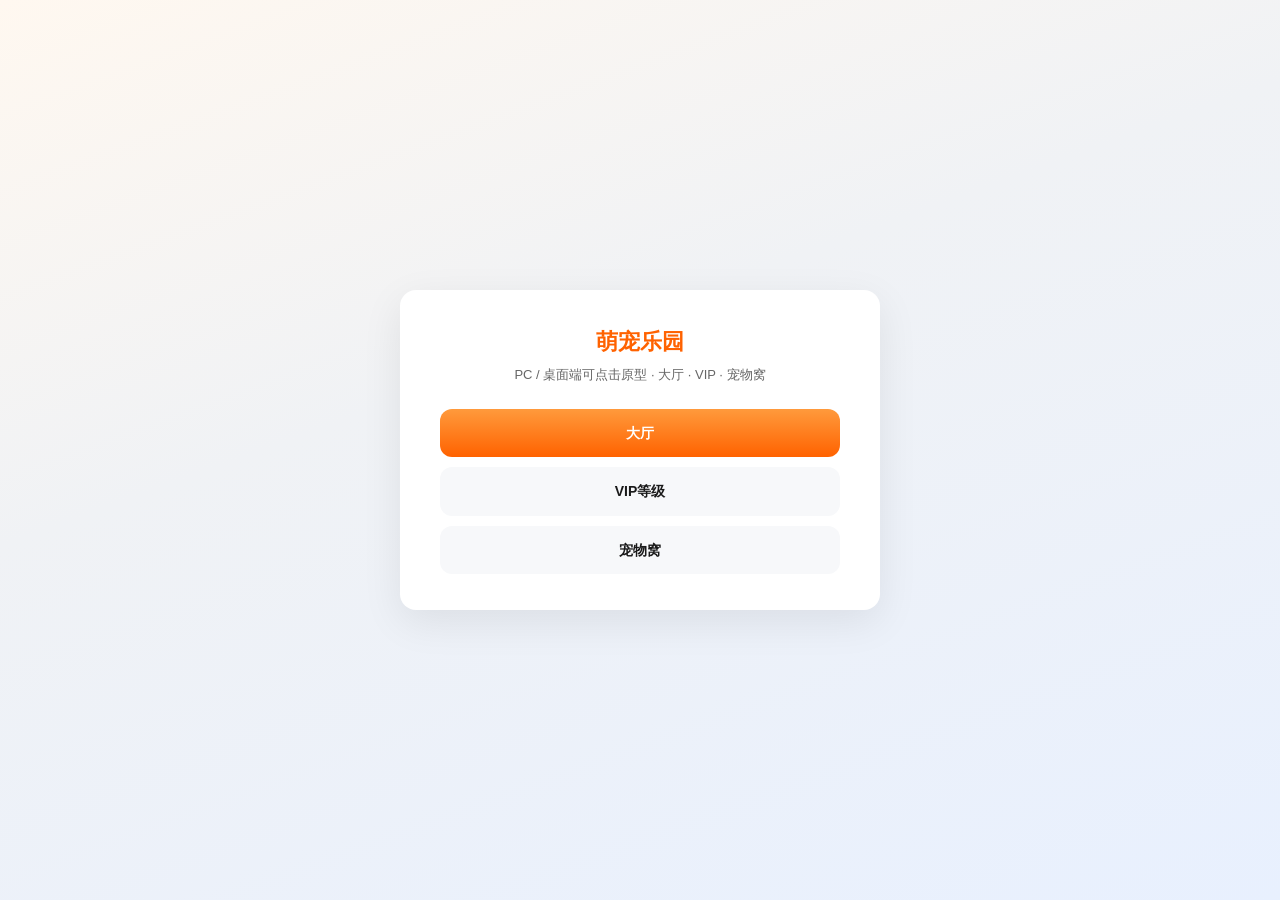
==== commit d5a2b884: "Finalize the 萌宠乐园 pet-nest prototype and rename the project. Lock the PC/H5 nest layout, drop unused" ====
--- a/c-end/index.html
+++ b/c-end/index.html
@@ -3,17 +3,17 @@
 <head>
   <meta charset="UTF-8">
   <meta name="viewport" content="width=device-width, initial-scale=1.0">
-  <title>VIP管家宠 · PC 端入口</title>
+  <title>萌宠乐园 · PC 端入口</title>
   <link rel="stylesheet" href="css/styles.css">
 </head>
 <body>
   <div class="entry-page">
     <div class="entry-card">
-      <h1>VIP管家宠 · 冲档版</h1>
-      <p>PC / 桌面端可点击原型 · Lobby · VIP · 宠物窝</p>
+      <h1>萌宠乐园</h1>
+      <p>PC / 桌面端可点击原型 · 大厅 · VIP · 宠物窝</p>
       <div class="entry-links">
-        <a class="primary" href="lobby.html">Lobby（大厅）</a>
-        <a class="secondary" href="vip.html">VIP Level</a>
+        <a class="primary" href="lobby.html">大厅</a>
+        <a class="secondary" href="vip.html">VIP等级</a>
         <a class="secondary" href="pet.html">宠物窝</a>
       </div>
     </div>
--- a/c-end/css/styles.css
+++ b/c-end/css/styles.css
@@ -1,4 +1,4 @@
-/* VIP管家宠 · 冲档版 — Juan365-like bright lobby */
+/* 萌宠乐园 — Juan365-like bright lobby */
 
 :root {
   --bg: #f0f2f5;
@@ -1415,7 +1415,7 @@
 
 .pet-stage-sky {
   position: relative;
-  height: 320px;
+  height: 360px;
   border-radius: 14px;
   overflow: hidden;
   background:
@@ -1475,7 +1475,7 @@
   position: absolute;
   left: 0;
   right: 0;
-  bottom: 36px;
+  bottom: 14px;
   z-index: 2;
   display: flex;
   align-items: flex-end;
@@ -1486,6 +1486,74 @@
 }
 .pet-stage-row > * {
   pointer-events: auto;
+}
+.pet-stage-hero {
+  display: flex;
+  flex-direction: column;
+  align-items: center;
+  gap: 8px;
+  flex: 0 0 auto;
+}
+.pet-switch-wrap {
+  position: relative;
+  display: inline-flex;
+  align-items: center;
+  padding: 8px 10px 0 0;
+}
+.btn-switch-help {
+  position: absolute;
+  top: 0;
+  right: 0;
+  width: 18px;
+  height: 18px;
+  padding: 0;
+  border: 1px solid #fdba74;
+  border-radius: 999px;
+  background: #fff;
+  color: #c2410c;
+  font-size: 12px;
+  font-weight: 800;
+  line-height: 16px;
+  cursor: pointer;
+  z-index: 4;
+  box-shadow: 0 1px 4px rgba(196, 90, 0, 0.18);
+}
+.btn-switch-help:hover,
+.btn-switch-help[aria-expanded="true"] {
+  background: #ffedd5;
+}
+.switch-help-pop {
+  position: absolute;
+  left: 50%;
+  bottom: calc(100% + 6px);
+  transform: translateX(-50%);
+  z-index: 6;
+  width: max-content;
+  max-width: 220px;
+  padding: 8px 10px;
+  border-radius: 10px;
+  background: #1f2933;
+  color: #fff;
+  font-size: 12px;
+  font-weight: 700;
+  line-height: 1.4;
+  text-align: center;
+  box-shadow: 0 8px 20px rgba(16, 24, 40, 0.2);
+}
+.switch-help-pop::after {
+  content: '';
+  position: absolute;
+  left: 50%;
+  bottom: -5px;
+  width: 10px;
+  height: 10px;
+  background: #1f2933;
+  transform: translateX(-50%) rotate(45deg);
+}
+.pet-switch-wrap[hidden] { display: none !important; }
+.btn-switch-on-stage {
+  flex: 0 0 auto;
+  box-shadow: 0 4px 12px rgba(196, 90, 0, 0.16);
 }
 .pet-figure {
   position: relative;
@@ -1497,6 +1565,49 @@
   z-index: 2;
   flex: 0 0 auto;
 }
+.pet-figure.has-art {
+  width: 176px;
+  height: 236px;
+}
+.pet-art {
+  position: absolute;
+  inset: 0;
+  border-radius: 22px;
+  overflow: hidden;
+  background: #fff8f0;
+  box-shadow: 0 8px 20px rgba(196, 90, 0, 0.12);
+}
+.pet-art img {
+  width: 100%;
+  height: 100%;
+  object-fit: contain;
+  object-position: center;
+}
+.pet-next-art {
+  display: block;
+  width: 78px;
+  height: 96px;
+  border-radius: 12px;
+  overflow: hidden;
+  background: #fff8f0;
+}
+.pet-next-art img {
+  width: 100%;
+  height: 100%;
+  object-fit: contain;
+}
+.pet-emoji-fallback {
+  position: absolute;
+  inset: 0;
+  display: flex;
+  align-items: center;
+  justify-content: center;
+  font-size: 88px;
+  line-height: 1;
+}
+.pet-emoji-fallback[hidden] { display: none !important; }
+.pet-next-art[hidden] { display: none !important; }
+.pet-next-form.is-dim { opacity: 0.4; }
 .pet-speech-bubble {
   position: absolute;
   left: 50%;
@@ -1527,6 +1638,19 @@
   border-bottom: 1px solid #ffd4a8;
   transform: translateX(-50%) rotate(45deg);
 }
+.pet-speech-bubble[data-mode="comfort"] {
+  border-color: #b8d4c8;
+  color: #2d5a48;
+  background: rgba(245, 252, 248, 0.96);
+}
+.pet-speech-bubble[data-mode="comfort"]::after {
+  border-right-color: #b8d4c8;
+  border-bottom-color: #b8d4c8;
+  background: rgba(245, 252, 248, 0.96);
+}
+.pet-speech-bubble[data-mode="nurture"] {
+  border-color: #ffc48a;
+}
 @keyframes petBubbleIn {
   from { opacity: 0; transform: translateX(-50%) translateY(6px); }
   to { opacity: 1; transform: translateX(-50%) translateY(0); }
@@ -1739,11 +1863,12 @@
 }
 
 .pet-stage-badge {
-  position: absolute;
-  left: 14px;
-  bottom: 12px;
-  z-index: 3;
-  background: rgba(255, 255, 255, 0.92);
+  position: relative;
+  left: auto;
+  bottom: auto;
+  z-index: 1;
+  margin-top: 8px;
+  background: #fff;
   border: 1px solid #ffe0c2;
   border-radius: 10px;
   padding: 8px 12px;
@@ -1806,6 +1931,54 @@
 .pet-stat-fill.low {
   filter: saturate(1.1);
   background: linear-gradient(90deg, #fca5a5, var(--red)) !important;
+}
+.pet-nurture-bar {
+  margin-top: 12px;
+  padding: 10px 12px;
+  background: #fff8f0;
+  border: 1px solid #ffe0c2;
+  border-radius: 12px;
+}
+.pet-nurture-bar-label {
+  margin: 0 0 8px;
+  font-size: 12px;
+  font-weight: 800;
+  color: #b45309;
+}
+.pet-nurture-bar-row {
+  display: grid;
+  grid-template-columns: 1fr 1fr 1fr;
+  gap: 8px;
+}
+.pet-nurture-btn {
+  display: flex;
+  flex-direction: column;
+  align-items: center;
+  gap: 4px;
+  padding: 10px 6px;
+  border: 1px solid #ffd0a8;
+  border-radius: 12px;
+  background: #fff;
+  cursor: pointer;
+  font-family: inherit;
+  color: #7a3d10;
+}
+.pet-nurture-btn strong {
+  font-size: 13px;
+}
+.pet-nurture-ico { font-size: 20px; line-height: 1; }
+.pet-nurture-btn:hover {
+  border-color: var(--orange);
+  background: #fff4e8;
+}
+.pet-nurture-btn.has-need {
+  border-color: #ff9a3c;
+  background: linear-gradient(135deg, #ffe0c2, #fff4e8);
+  animation: needPulse 1.6s ease-in-out infinite;
+}
+.pet-nurture-btn:disabled {
+  opacity: 0.5;
+  cursor: not-allowed;
 }
 .pet-hint {
   margin-top: 12px;
@@ -2024,6 +2197,323 @@
   cursor: pointer;
 }
 
+.vip-bound-pet {
+  margin-top: 10px;
+  padding: 10px 12px;
+  background: rgba(255, 255, 255, 0.22);
+  border: 1px solid rgba(255, 255, 255, 0.35);
+  border-radius: 10px;
+  color: #fff;
+  font-size: 12px;
+}
+.vip-bound-pet a {
+  color: #fff;
+  font-weight: 800;
+  text-decoration: underline;
+}
+.vip-tier-pet {
+  display: block;
+  font-size: 26px;
+  margin-top: 4px;
+}
+
+.art-style-card {
+  background: #fff;
+  border: 1px solid #e6e8ec;
+  border-radius: 14px;
+  padding: 16px 18px 14px;
+  margin-bottom: 16px;
+  box-shadow: 0 1px 2px rgba(16, 24, 40, 0.04);
+}
+.art-style-head h2 {
+  margin: 0 0 4px;
+  font-size: 16px;
+  font-weight: 800;
+  color: #1f2933;
+}
+.art-style-head p {
+  margin: 0 0 12px;
+  font-size: 12px;
+  color: #667085;
+  line-height: 1.45;
+}
+.art-style-head .btn-switch-species {
+  margin: 0 0 12px;
+}
+.art-style-need {
+  font-size: 13px;
+  color: #667085;
+  padding: 12px;
+  background: #fffaf5;
+  border: 1px dashed #ffd09a;
+  border-radius: 10px;
+}
+.art-style-need a {
+  margin-left: 8px;
+  font-weight: 800;
+  color: #ff6200;
+}
+.art-style-tabs {
+  display: grid;
+  grid-template-columns: repeat(3, minmax(0, 1fr));
+  gap: 8px;
+  margin-bottom: 12px;
+}
+.art-style-tab {
+  display: flex;
+  flex-direction: column;
+  align-items: center;
+  gap: 2px;
+  padding: 8px 6px;
+  border-radius: 10px;
+  border: 1px solid #e6e8ec;
+  background: #f4f5f7;
+  font-size: 13px;
+  font-weight: 800;
+  color: #1f2933;
+  cursor: pointer;
+}
+.art-style-tab small {
+  font-size: 10px;
+  font-weight: 600;
+  color: #667085;
+}
+.art-style-tab.is-on {
+  background: #fff7ed;
+  border-color: #fdba74;
+  color: #c2410c;
+  box-shadow: 0 0 0 2px rgba(249, 115, 22, 0.15);
+}
+.art-style-wear {
+  font-size: 13px;
+  color: #344054;
+  margin-bottom: 10px;
+}
+.art-style-wear strong {
+  color: #c45a00;
+}
+.art-sheet-stage {
+  border: 1px solid #e6e8ec;
+  border-radius: 12px;
+  overflow: hidden;
+  background: #f4f5f7;
+}
+.art-sheet-stage img {
+  display: block;
+  width: 100%;
+  height: auto;
+}
+.art-stage-chips {
+  display: grid;
+  grid-template-columns: repeat(6, minmax(0, 1fr));
+  gap: 6px;
+  margin-top: 10px;
+}
+.art-stage-chip {
+  display: flex;
+  flex-direction: column;
+  align-items: center;
+  gap: 2px;
+  padding: 8px 4px;
+  border-radius: 8px;
+  border: 1px solid #e6e8ec;
+  background: #fff;
+  font-size: 12px;
+  font-weight: 800;
+  color: #1f2933;
+  cursor: pointer;
+}
+.art-stage-chip span {
+  font-size: 10px;
+  font-weight: 600;
+  color: #667085;
+}
+.art-stage-chip.is-current {
+  background: #fff7ed;
+  border-color: #fdba74;
+  color: #c2410c;
+}
+.art-stage-chip.is-lock {
+  opacity: 0.55;
+  background: #f4f5f7;
+}
+.art-stage-chip.is-pending {
+  background: #fffbeb;
+  border-color: #fde68a;
+  color: #92400e;
+}
+.art-stage-chip.is-selected {
+  box-shadow: 0 0 0 2px rgba(45, 90, 72, 0.35);
+}
+.form-nurture-summary {
+  margin-top: 12px;
+  padding: 12px 14px;
+  border-radius: 12px;
+  border: 1px solid #cfe3d8;
+  background: linear-gradient(180deg, #f6fbf8 0%, #ffffff 100%);
+}
+.form-nurture-kicker {
+  margin: 0 0 4px;
+  font-size: 11px;
+  font-weight: 800;
+  letter-spacing: 0.04em;
+  color: #2d5a48;
+}
+.form-nurture-summary h3 {
+  margin: 0 0 8px;
+  font-size: 16px;
+  color: #1f2933;
+}
+.form-nurture-lead {
+  margin: 0 0 10px;
+  font-size: 13px;
+  line-height: 1.55;
+  color: #3d4f5f;
+}
+.form-nurture-stats {
+  list-style: none;
+  margin: 0;
+  padding: 0;
+  display: grid;
+  grid-template-columns: 1fr 1fr;
+  gap: 6px 12px;
+}
+.form-nurture-stats li {
+  display: flex;
+  justify-content: space-between;
+  gap: 8px;
+  font-size: 12px;
+  color: #667085;
+}
+.form-nurture-stats strong {
+  color: #1f2933;
+  font-weight: 800;
+}
+.form-nurture-overall {
+  margin: 10px 0 0;
+  font-size: 12px;
+  font-weight: 700;
+  color: #2d5a48;
+}
+.form-nurture-note {
+  margin: 6px 0 0;
+  font-size: 11px;
+  color: #667085;
+  line-height: 1.45;
+}
+.care-memoir {
+  margin: 0 0 10px;
+}
+.care-memoir-acts {
+  display: grid;
+  grid-template-columns: 1fr 1fr;
+  gap: 6px;
+  margin: 0 0 10px;
+}
+.care-memoir-act {
+  display: flex;
+  align-items: center;
+  gap: 6px;
+  padding: 8px 10px;
+  border-radius: 10px;
+  background: #fff;
+  border: 1px solid #e6eee9;
+  font-size: 12px;
+  color: #667085;
+}
+.care-memoir-act .ico { font-size: 16px; }
+.care-memoir-act .lab { flex: 1; }
+.care-memoir-act strong { color: #c2410c; font-weight: 800; }
+.care-memoir .btn-ok {
+  width: 100%;
+  margin-top: 10px;
+  min-height: 40px;
+}
+.pet-tab-panel.is-past-form #careActionGrid,
+.pet-tab-panel.is-past-form #careInvCard,
+.pet-tab-panel.is-past-form #intimacyQuests,
+.pet-tab-panel.is-past-form #careVipCard,
+.pet-tab-panel.is-past-form #carePanelTitle,
+.pet-tab-panel.is-past-form #carePanelSub {
+  display: none !important;
+}
+.care-past-hero {
+  text-align: center;
+  padding: 18px 14px 16px;
+  margin: 0 0 12px;
+  border-radius: 16px;
+  background: linear-gradient(180deg, #fff7ed 0%, #ffffff 100%);
+  border: 1px solid #ffd4a8;
+}
+.care-past-hero.is-locked-form .care-past-figure { filter: grayscale(0.45); }
+.care-past-figure {
+  position: relative;
+  width: 168px;
+  height: 224px;
+  margin: 0 auto 10px;
+  border-radius: 24px;
+  background: radial-gradient(circle at 50% 38%, #fff, var(--past-accent, #ffd4a8));
+  display: flex;
+  align-items: center;
+  justify-content: center;
+  overflow: hidden;
+  box-shadow: 0 8px 20px rgba(196, 90, 0, 0.12);
+}
+.pet-art img,
+.care-past-sheet-img {
+  display: block;
+  width: 100%;
+  height: 100%;
+  object-fit: contain;
+  object-position: center;
+}
+.care-past-sheet {
+  position: absolute;
+  inset: 0;
+  background-repeat: no-repeat;
+}
+.care-past-emoji {
+  font-size: 80px;
+  line-height: 1;
+}
+.care-past-emoji-badge {
+  position: absolute;
+  right: 10px;
+  bottom: 10px;
+  font-size: 28px;
+  line-height: 1;
+  z-index: 1;
+}
+.care-past-kicker {
+  margin: 0 0 4px;
+  font-size: 11px;
+  font-weight: 800;
+  color: #c2410c;
+  letter-spacing: 0.04em;
+}
+.care-past-hero h3 {
+  margin: 0 0 4px;
+  font-size: 18px;
+  color: #1f2933;
+}
+.care-past-sp {
+  margin: 0;
+  font-size: 12px;
+  color: #667085;
+}
+.art-style-hint {
+  margin: 10px 0 0;
+  font-size: 11px;
+  color: #667085;
+  line-height: 1.45;
+}
+
+@media (max-width: 820px) {
+  .art-stage-chips {
+    grid-template-columns: repeat(3, minmax(0, 1fr));
+  }
+}
+
 /* Responsive */
 @media (max-width: 960px) {
   .c-layout {
@@ -2057,7 +2547,7 @@
     grid-template-columns: 1fr;
   }
   .pet-stage-sky {
-    height: 280px;
+    height: 320px;
   }
 }
 
@@ -2199,11 +2689,18 @@
   align-items: center;
 }
 .pet-daily-chip .sep { color: #e0b080; }
+.form-switcher { margin: 0 0 10px; }
+.form-switcher-hint {
+  margin: 0 0 6px;
+  font-size: 12px;
+  line-height: 1.4;
+  color: #667085;
+}
 .pet-forms-gallery {
   display: flex;
   flex-wrap: wrap;
   gap: 6px;
-  margin-top: 10px;
+  margin-top: 0;
 }
 .pet-form-chip {
   flex: 1 1 56px;
@@ -2217,6 +2714,8 @@
   font-size: 10px;
   line-height: 1.25;
   color: var(--text-2);
+  cursor: pointer;
+  font-family: inherit;
 }
 .pet-form-chip .ico { display: block; font-size: 20px; margin-bottom: 2px; }
 .pet-form-chip.is-current {
@@ -2225,7 +2724,27 @@
   font-weight: 800;
   color: var(--orange-deep);
 }
-.pet-form-chip.is-locked { opacity: 0.45; filter: grayscale(0.4); }
+.pet-form-chip.is-locked { opacity: 0.55; filter: grayscale(0.25); cursor: pointer; }
+.pet-form-chip.is-selected {
+  border-color: var(--orange);
+  box-shadow: 0 0 0 2px rgba(255, 122, 0, 0.35);
+  font-weight: 800;
+}
+.form-review-page {
+  background: #fff;
+  border: 1px solid var(--border);
+  border-radius: 16px;
+  padding: 16px 14px 18px;
+  margin: 0 0 12px;
+}
+.form-review-page[hidden] { display: none !important; }
+.form-review-sec {
+  margin: 0 0 8px;
+  font-size: 11px;
+  font-weight: 800;
+  letter-spacing: 0.08em;
+  color: #c2410c;
+}
 
 .pet-tabs {
   display: flex;
@@ -2250,6 +2769,8 @@
   color: #fff;
 }
 .pet-tab-panel[hidden] { display: none !important; }
+.pet-tab-panel[data-panel="chat"],
+.pet-tab-panel[data-panel="friends"] { display: none !important; }
 .pet-panel-card {
   background: var(--card);
   border: 1px solid var(--border);
@@ -2302,6 +2823,55 @@
   padding: 10px;
   margin-bottom: 10px;
 }
+.pet-rank-table {
+  width: 100%;
+  border-collapse: collapse;
+  font-size: 13px;
+}
+.pet-rank-table thead th {
+  text-align: left;
+  font-size: 12px;
+  font-weight: 800;
+  color: var(--text-3);
+  padding: 8px 10px;
+  border-bottom: 1px solid var(--border);
+  background: #f7f8fa;
+}
+.pet-rank-table tbody td {
+  padding: 10px;
+  border-bottom: 1px solid var(--border);
+  vertical-align: middle;
+}
+.pet-rank-table .col-rank {
+  width: 52px;
+  font-weight: 800;
+  color: var(--text-2);
+}
+.pet-rank-table .col-user .nm {
+  display: block;
+  font-weight: 700;
+  color: var(--text-1);
+}
+.pet-rank-table .col-user small {
+  display: block;
+  margin-top: 2px;
+  font-size: 11px;
+  color: var(--text-3);
+  font-weight: 700;
+}
+.pet-rank-table .col-pet {
+  font-weight: 700;
+  white-space: nowrap;
+}
+.pet-rank-table tbody tr.is-me {
+  background: #fff8f0;
+}
+.pet-rank-table tbody tr.is-me td:first-child {
+  border-radius: 8px 0 0 8px;
+}
+.pet-rank-table tbody tr.is-me td:last-child {
+  border-radius: 0 8px 8px 0;
+}
 .pet-rank-list { list-style: none; margin: 0; padding: 0; }
 .pet-rank-row {
   display: grid;
@@ -2402,11 +2972,6 @@
   font-size: 14px;
   color: var(--orange-deep, #c45a00);
 }
-.nurture-cadence-kicker {
-  font-size: 11px;
-  font-weight: 700;
-  color: var(--text-3, #888);
-}
 .nurture-cadence-sub {
   margin: 0 0 10px;
   font-size: 12px;
@@ -2450,6 +3015,9 @@
   font-size: 11px;
   font-weight: 800;
   color: #b55a00;
+}
+.pet-hud-status[data-status="fresh"] {
+  color: #2d5a48;
 }
 .pet-hud.is-due-soon,
 .pet-hud.is-due {
@@ -2469,6 +3037,61 @@
   background: linear-gradient(135deg, #fff8f0, #fff);
   border: 1px solid #ffe0c2;
 }
+.pet-stage-growth {
+  margin: 10px 12px 0;
+  padding: 12px 14px;
+  border-radius: 14px;
+  background: linear-gradient(180deg, #fffaf5 0%, #ffffff 100%);
+  border: 1px solid #ffe0c2;
+}
+.pet-stage-growth.is-ready {
+  border-color: #fdba74;
+  box-shadow: 0 0 0 2px rgba(249, 115, 22, 0.12);
+}
+.pet-stage-growth-top {
+  display: flex;
+  align-items: center;
+  gap: 8px;
+  margin-bottom: 8px;
+}
+.pet-stage-growth-top span {
+  flex: 1;
+  font-size: 13px;
+  font-weight: 800;
+  color: var(--orange-deep);
+}
+.pet-stage-growth-row {
+  display: grid;
+  grid-template-columns: 110px 1fr;
+  align-items: center;
+  gap: 8px;
+  margin-top: 6px;
+  font-size: 12px;
+  color: var(--text-2);
+}
+.pet-stage-growth-row b { color: var(--orange-deep); }
+.pet-stage-growth-bar {
+  height: 8px;
+  border-radius: 999px;
+  background: #f0f0f0;
+  overflow: hidden;
+}
+.pet-stage-growth-fill {
+  height: 100%;
+  width: 0;
+  background: linear-gradient(90deg, #ffb347, #ff7a00);
+  border-radius: 999px;
+}
+.pet-stage-growth-fill.acts {
+  background: linear-gradient(90deg, #86efac, #16a34a);
+}
+.pet-stage-growth-hint {
+  margin: 8px 0 0;
+  font-size: 12px;
+  font-weight: 700;
+  color: var(--orange-deep);
+  line-height: 1.45;
+}
 .pet-intimacy-top {
   display: flex;
   align-items: center;
@@ -2479,6 +3102,26 @@
 }
 .pet-intimacy-top strong { color: var(--orange-deep); }
 .pet-intimacy-top span { flex: 1; color: var(--text-2); font-size: 12px; }
+.pet-species-row {
+  display: flex;
+  flex-wrap: wrap;
+  align-items: center;
+  gap: 8px;
+  margin-top: 6px;
+}
+.btn-switch-species {
+  border: 1px solid #fdba74;
+  background: #fff7ed;
+  color: #c2410c;
+  font-weight: 800;
+  font-size: 12px;
+  padding: 6px 12px;
+  border-radius: 999px;
+  cursor: pointer;
+}
+.btn-switch-species:hover {
+  background: #ffedd5;
+}
 .btn-evolve {
   border: none;
   background: #e8e8e8;
@@ -2517,6 +3160,9 @@
   align-items: center;
   gap: 10px;
   flex-wrap: wrap;
+}
+.pet-ultimate-banner[hidden] {
+  display: none !important;
 }
 .ult-banner-body { flex: 1; display: flex; flex-direction: column; gap: 2px; font-size: 12px; }
 .ult-banner-body strong { color: #9a5b00; }
@@ -2577,6 +3223,29 @@
   letter-spacing: 0.02em;
 }
 .pet-ultimate-preview .ult-emoji { font-size: 28px; line-height: 1.2; }
+.pet-ultimate-preview .ult-art {
+  position: relative;
+  width: 100%;
+  height: 112px;
+  margin: 6px 0 4px;
+  border-radius: 8px;
+  overflow: hidden;
+  background: radial-gradient(circle at 50% 40%, #fff, #ffe8c8);
+  display: flex;
+  align-items: center;
+  justify-content: center;
+}
+.pet-ultimate-preview .ult-art img {
+  width: 100%;
+  height: 100%;
+  object-fit: contain;
+  position: relative;
+  z-index: 1;
+}
+.pet-ultimate-preview .ult-art .ult-emoji {
+  position: absolute;
+  font-size: 40px;
+}
 .pet-ultimate-preview .ult-name { font-size: 13px; font-weight: 800; color: var(--orange-deep); }
 .pet-ultimate-preview .ult-blurb,
 .pet-ultimate-preview .ult-reward { font-size: 10px; color: var(--text-3); margin-top: 2px; }
@@ -2645,30 +3314,104 @@
   display: none !important;
 }
 .species-pick-panel {
-  width: min(920px, 100%);
-  max-height: min(92vh, 900px);
-  overflow: auto;
+  width: min(980px, 100%);
+  max-height: min(92vh, 960px);
+  overflow: hidden;
   background: #fff;
   border-radius: 18px;
   border: 1px solid #eee;
   box-shadow: 0 16px 48px rgba(0, 0, 0, 0.16);
   padding: 20px 18px 16px;
+  display: flex;
+  flex-direction: column;
 }
 .species-pick-head h2 {
-  margin: 0 0 6px;
+  margin: 0 0 12px;
   font-size: 22px;
   color: var(--orange-deep);
 }
-.species-pick-sub {
-  margin: 0 0 14px;
+.species-pick-styles {
+  display: grid;
+  grid-template-columns: repeat(3, minmax(0, 1fr));
+  gap: 8px;
+  margin: 0 0 10px;
+  flex-shrink: 0;
+}
+.species-pick-style {
+  display: flex;
+  flex-direction: column;
+  align-items: center;
+  gap: 2px;
+  min-width: 0;
+  padding: 8px 6px;
+  border-radius: 10px;
+  border: 1px solid #e6e8ec;
+  background: #f4f5f7;
   font-size: 13px;
+  font-weight: 800;
+  color: #1f2933;
+  cursor: pointer;
+}
+.species-pick-style small {
+  font-size: 11px;
+  font-weight: 600;
+  color: #667085;
+}
+.species-pick-style.is-on {
+  background: #fff7ed;
+  border-color: #fdba74;
+  color: #c2410c;
+  box-shadow: 0 0 0 2px rgba(249, 115, 22, 0.15);
+}
+.species-pick-roster {
+  display: grid;
+  grid-template-columns: repeat(6, minmax(0, 1fr));
+  gap: 8px;
+  margin: 0 0 12px;
+  flex-shrink: 0;
+}
+.spc-roster-item {
+  display: flex;
+  flex-direction: column;
+  align-items: center;
+  gap: 4px;
+  padding: 6px 4px 8px;
+  border-radius: 10px;
+  border: 1px solid #eee;
+  background: #fffaf5;
+  cursor: pointer;
+  min-width: 0;
+}
+.spc-roster-item span {
+  font-size: 10px;
+  font-weight: 800;
   color: var(--text-2);
-  line-height: 1.45;
+  white-space: nowrap;
+  overflow: hidden;
+  text-overflow: ellipsis;
+  max-width: 100%;
+}
+.spc-roster-item img,
+.spc-roster-img {
+  display: block;
+  width: 48px;
+  height: 96px;
+  object-fit: contain;
+  object-position: center top;
+}
+.spc-roster-item.is-selected {
+  border-color: var(--orange);
+  background: #fff3e6;
+  box-shadow: 0 0 0 2px rgba(255, 122, 0, 0.18);
 }
 .species-pick-grid {
   display: grid;
   grid-template-columns: repeat(3, minmax(0, 1fr));
   gap: 12px;
+  flex: 1;
+  min-height: 0;
+  overflow: auto;
+  padding-bottom: 4px;
 }
 .species-pick-card {
   display: flex;
@@ -2677,10 +3420,10 @@
   gap: 4px;
   text-align: center;
   min-height: 44px;
-  padding: 14px 10px 12px;
+  padding: 10px 10px 12px;
   border-radius: 14px;
   border: 2px solid #e8e8e8;
-  background: linear-gradient(180deg, #fffaf5 0%, #f7f7f7 100%);
+  background: #f7f7f7;
   cursor: pointer;
   transition: border-color 0.15s, box-shadow 0.15s, transform 0.12s;
 }
@@ -2693,37 +3436,146 @@
   background: #fff3e6;
   box-shadow: 0 0 0 2px rgba(255, 122, 0, 0.2);
 }
-.spc-emoji { font-size: 40px; line-height: 1.1; }
-.spc-name { font-size: 16px; font-weight: 800; color: var(--orange-deep); }
+.spc-picked,
+.spc-pick-cta {
+  display: inline-block;
+  margin-top: 4px;
+  padding: 4px 10px;
+  border-radius: 999px;
+  font-size: 12px;
+  font-weight: 800;
+  line-height: 1.2;
+}
+.spc-picked {
+  background: var(--orange);
+  color: #fff;
+}
+.spc-pick-cta {
+  background: #fff;
+  color: var(--orange-deep);
+  border: 1px solid #ffd27a;
+}
+.spc-ult-hero {
+  width: 100%;
+  display: flex;
+  flex-direction: column;
+  align-items: center;
+  gap: 6px;
+  padding: 8px 8px 10px;
+  border-radius: 12px;
+  background: linear-gradient(180deg, #fff8e8 0%, #fff 100%);
+  border: 1px solid #ffd27a;
+}
+.spc-ult-kicker {
+  font-size: 11px;
+  font-weight: 800;
+  color: #9a5b00;
+  letter-spacing: 0.04em;
+}
+.spc-ult-art {
+  position: relative;
+  width: 110px;
+  height: 220px;
+  margin: 0 auto;
+  border-radius: 10px;
+  overflow: hidden;
+  background: radial-gradient(circle at 50% 40%, #fff, #ffe8c8);
+  display: flex;
+  align-items: center;
+  justify-content: center;
+}
+.spc-ult-img {
+  display: block;
+  width: 100%;
+  height: 100%;
+  object-fit: contain;
+  object-position: center;
+  position: relative;
+  z-index: 1;
+}
+.spc-ult-img[hidden] { display: none !important; }
+.spc-ult-face {
+  position: absolute;
+  inset: 0;
+  display: flex;
+  align-items: center;
+  justify-content: center;
+  font-size: 64px;
+  line-height: 1;
+}
+.spc-ult-face[hidden] { display: none !important; }
+.spc-ult-name {
+  font-size: 15px;
+  font-weight: 800;
+  color: var(--orange-deep);
+}
+.spc-name { font-size: 15px; font-weight: 800; color: var(--orange-deep); margin-top: 4px; }
 .spc-en { font-size: 12px; font-weight: 700; color: var(--text-2); }
-.spc-lore { font-size: 11px; color: var(--text-3); line-height: 1.35; min-height: 2.6em; }
-.spc-ultimate {
+.spc-lore {
+  font-size: 11px;
+  color: var(--text-3);
+  line-height: 1.35;
+  display: -webkit-box;
+  -webkit-line-clamp: 2;
+  -webkit-box-orient: vertical;
+  overflow: hidden;
+  min-height: 0;
+}
+.spc-start {
   width: 100%;
-  margin-top: 6px;
-  padding: 8px 6px;
-  border-radius: 10px;
+  margin-top: 4px;
+  display: flex;
+  align-items: center;
+  justify-content: center;
+  gap: 6px;
+  padding: 6px 8px;
+  border-radius: 8px;
   background: #fff;
-  border: 1px dashed #ffd27a;
-  display: grid;
-  gap: 2px;
-  justify-items: center;
-}
-.spc-ult-label {
-  font-size: 10px;
-  font-weight: 800;
-  color: #9a5b00;
-  letter-spacing: 0.02em;
-}
-.spc-ult-emoji { font-size: 26px; line-height: 1.2; }
-.spc-ult-name { font-size: 12px; font-weight: 800; color: var(--orange-deep); }
-.spc-tone { font-size: 12px; font-weight: 800; color: var(--orange); margin-top: 4px; }
+  border: 1px solid #eee;
+  font-size: 11px;
+  color: var(--text-2);
+}
+.spc-start-art {
+  position: relative;
+  width: 36px;
+  height: 72px;
+  flex-shrink: 0;
+  overflow: hidden;
+  display: flex;
+  align-items: center;
+  justify-content: center;
+}
+.spc-start-img {
+  display: block;
+  width: 100%;
+  height: 100%;
+  object-fit: contain;
+  object-position: center top;
+  position: relative;
+  z-index: 1;
+}
+.spc-start-img[hidden] { display: none !important; }
+.spc-start-label { font-weight: 700; color: var(--text-3); }
+.spc-start-face { font-size: 18px; line-height: 1; }
+.spc-start-name { font-weight: 800; color: var(--text-1, #222); }
 .species-pick-actions {
   display: flex;
-  justify-content: center;
-  margin-top: 16px;
+  flex-direction: column;
+  align-items: center;
+  gap: 8px;
+  margin-top: 12px;
+  flex-shrink: 0;
+  background: linear-gradient(180deg, rgba(255,255,255,0), #fff 22%);
+  padding-top: 10px;
+}
+.species-pick-hint {
+  margin: 0;
+  font-size: 13px;
+  font-weight: 700;
+  color: var(--text-2);
 }
 .species-pick-actions .btn-ok {
-  min-width: 200px;
+  min-width: 240px;
   min-height: 48px;
 }
 .species-pick-actions .btn-ok:disabled {
@@ -2735,3 +3587,183 @@
     grid-template-columns: repeat(2, minmax(0, 1fr));
   }
 }
+
+/* ——— Pet nest layout 20260814e ——— */
+.pet-stage-card {
+  background: transparent;
+  border: none;
+  box-shadow: none;
+  padding: 0;
+  overflow: visible;
+  display: flex;
+  flex-direction: column;
+  gap: 12px;
+}
+.pet-hero-card {
+  background: #fff;
+  border: 1px solid var(--border);
+  border-radius: var(--radius);
+  box-shadow: var(--shadow);
+  overflow: hidden;
+}
+.pet-hero-card .pet-stage-sky {
+  height: 320px;
+  border: none;
+  border-radius: 0;
+}
+.pet-id-card,
+.pet-hero-card .pet-stage-badge {
+  margin: 0;
+  border: none;
+  border-top: 1px solid #f3e6d8;
+  border-radius: 0;
+  box-shadow: none;
+  padding: 12px 16px 14px;
+  background: #fff;
+  display: flex;
+  flex-direction: column;
+  gap: 4px;
+}
+.pet-id-top {
+  display: flex;
+  align-items: center;
+  justify-content: space-between;
+  gap: 12px;
+}
+.pet-id-top .pet-stage-title {
+  display: block;
+  flex: 1;
+  min-width: 0;
+  font-size: 18px;
+  line-height: 1.25;
+  font-weight: 800;
+  color: var(--orange-deep);
+}
+.pet-id-top .pet-bind-badge {
+  margin-top: 0;
+  flex-shrink: 0;
+  font-size: 11px;
+  padding: 4px 10px;
+  white-space: nowrap;
+}
+.pet-id-card .pet-stage-meta {
+  display: block;
+  margin: 0;
+  font-size: 12px;
+  font-weight: 600;
+  color: var(--text-3);
+}
+.pet-id-card .pet-species-row {
+  margin-top: 2px;
+}
+.pet-species-hint {
+  display: block;
+  font-size: 12px;
+  font-weight: 700;
+  color: var(--text-2);
+}
+.pet-panel {
+  background: #fff;
+  border: 1px solid var(--border);
+  border-radius: var(--radius);
+  box-shadow: var(--shadow);
+  padding: 12px 14px 14px;
+}
+.pet-panel-hd {
+  font-size: 13px;
+  font-weight: 800;
+  color: var(--orange-deep);
+  margin: 0 0 10px;
+  letter-spacing: 0.02em;
+}
+.pet-panel .pet-nurture-bar {
+  margin: 0 0 12px;
+  padding: 0;
+  background: transparent;
+  border: none;
+}
+.pet-panel .pet-stats {
+  margin-top: 0;
+  gap: 10px 16px;
+}
+.pet-panel .pet-hint {
+  margin: 10px 0 0;
+  font-size: 11px;
+}
+.pet-panel .pet-stage-growth {
+  margin: 0;
+  padding: 0;
+  background: transparent;
+  border: none;
+  border-radius: 0;
+}
+.pet-panel .pet-stage-growth.is-ready {
+  box-shadow: none;
+}
+.pet-panel .pet-ultimate-banner {
+  margin: 10px 0 0;
+}
+.pet-panel .nurture-cadence-card {
+  margin: 0;
+  padding: 0;
+  background: transparent;
+  border: none;
+}
+.pet-panel .nurture-cadence-head strong {
+  font-size: 13px;
+}
+.pet-panel .nurture-cadence-sub {
+  margin-bottom: 8px;
+}
+.pet-panel .pet-daily-chip {
+  margin-top: 10px;
+  background: #fff8f0;
+}
+.pet-panel .pet-protect-bar,
+#careProtectBar {
+  display: none !important;
+}
+.form-switcher {
+  background: #fff;
+  border: 1px solid var(--border);
+  border-radius: var(--radius);
+  box-shadow: var(--shadow);
+  padding: 12px;
+  margin: 0;
+}
+.pet-side-sub {
+  line-height: 1.45;
+}
+.pet-demo-fold {
+  background: #fff;
+  border: 1px dashed #e6e8ec;
+  border-radius: 12px;
+  padding: 8px 12px;
+}
+.pet-demo-fold summary {
+  cursor: pointer;
+  font-size: 12px;
+  font-weight: 800;
+  color: var(--text-3);
+  list-style: none;
+}
+.pet-demo-fold summary::-webkit-details-marker { display: none; }
+.pet-demo-fold summary::after {
+  content: ' ▾';
+  font-weight: 600;
+}
+.pet-demo-fold[open] summary::after { content: ' ▴'; }
+.pet-demo-fold .pet-demo-bar {
+  margin-top: 8px;
+  padding: 0;
+}
+.pet-demo-fold .btn-ghost {
+  font-size: 11px;
+  padding: 6px 10px;
+  min-height: 32px;
+}
+@media (max-width: 600px) {
+  .pet-panel .pet-stats {
+    grid-template-columns: 1fr 1fr;
+  }
+}
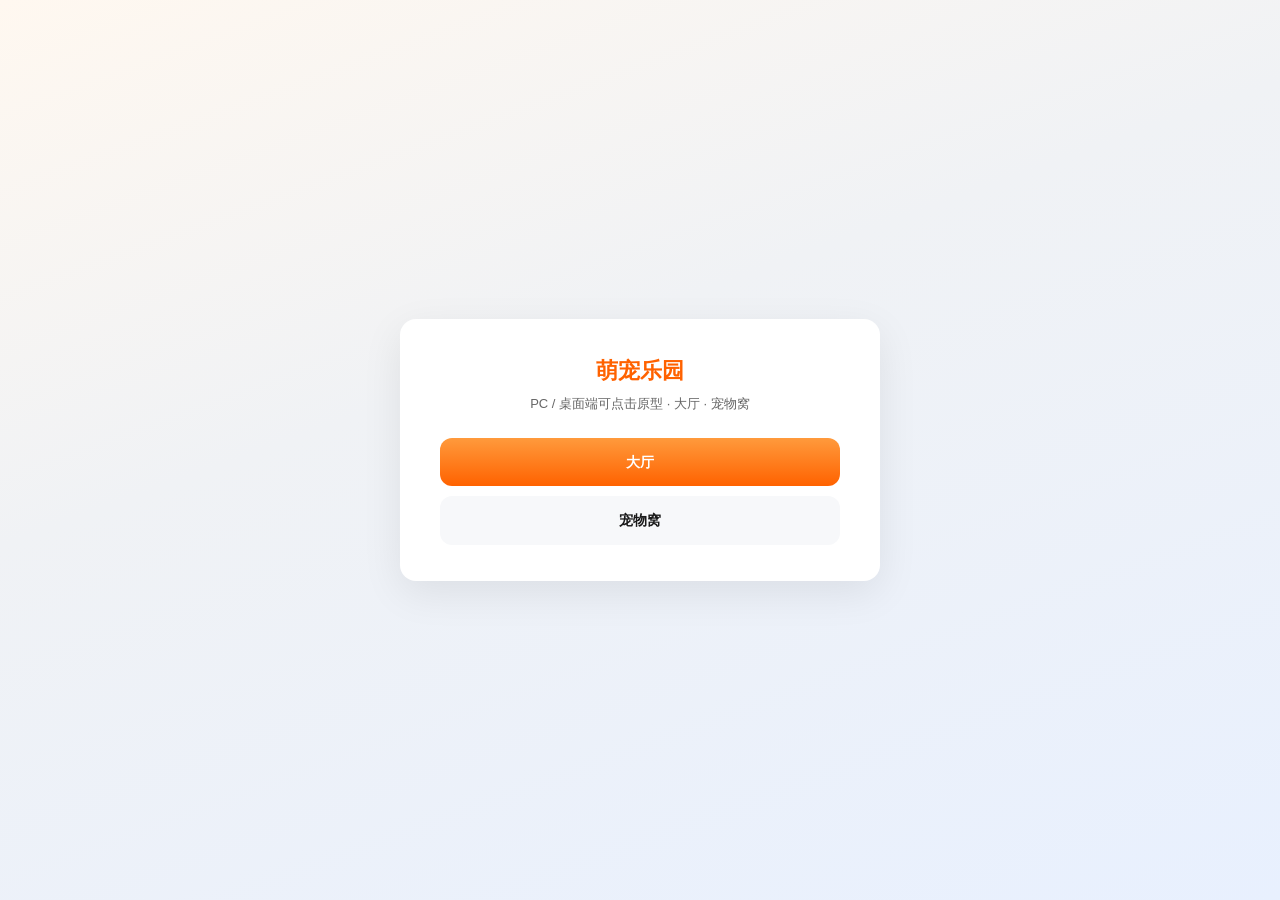
==== commit f40094aa: "Retire the standalone VIP等级 page and lock the live prototype to lobby plus pet nest. VIP等级 now redir" ====
--- a/c-end/index.html
+++ b/c-end/index.html
@@ -10,10 +10,9 @@
   <div class="entry-page">
     <div class="entry-card">
       <h1>萌宠乐园</h1>
-      <p>PC / 桌面端可点击原型 · 大厅 · VIP · 宠物窝</p>
+      <p>PC / 桌面端可点击原型 · 大厅 · 宠物窝</p>
       <div class="entry-links">
         <a class="primary" href="lobby.html">大厅</a>
-        <a class="secondary" href="vip.html">VIP等级</a>
         <a class="secondary" href="pet.html">宠物窝</a>
       </div>
     </div>
